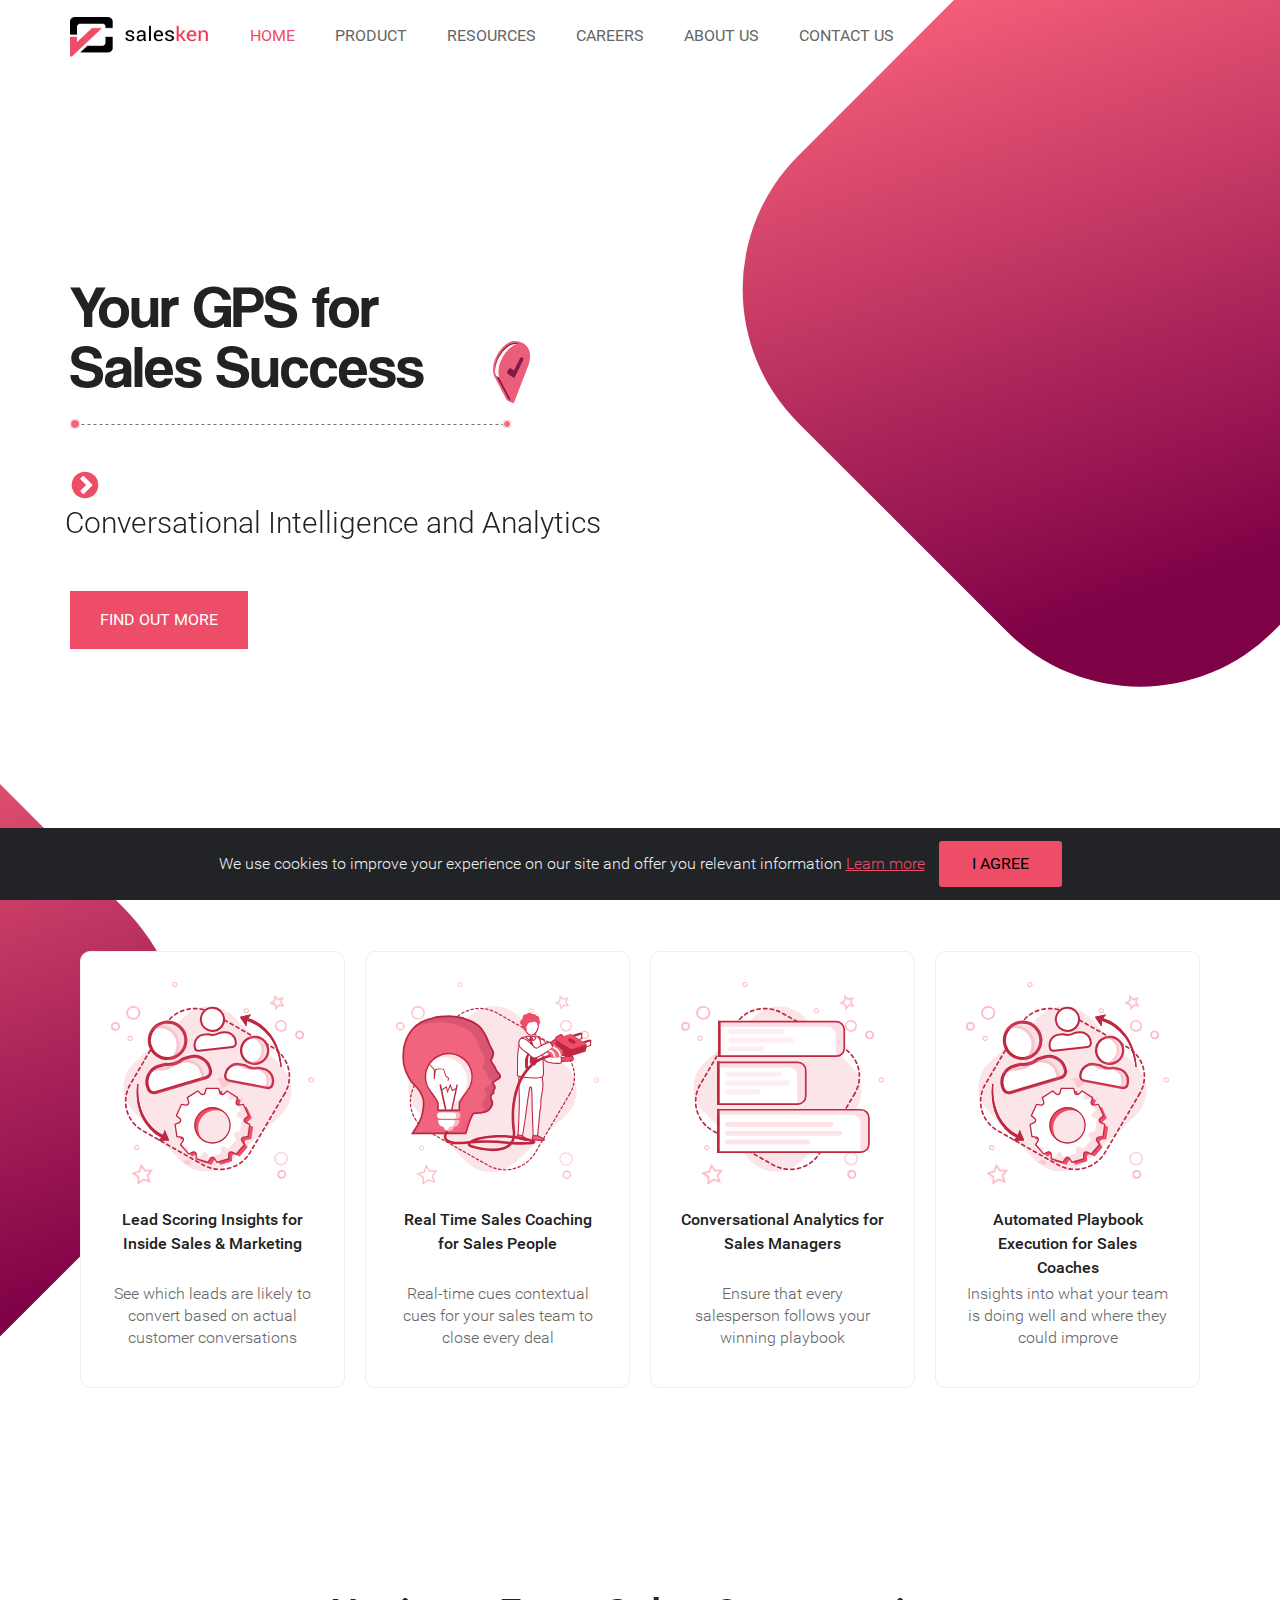
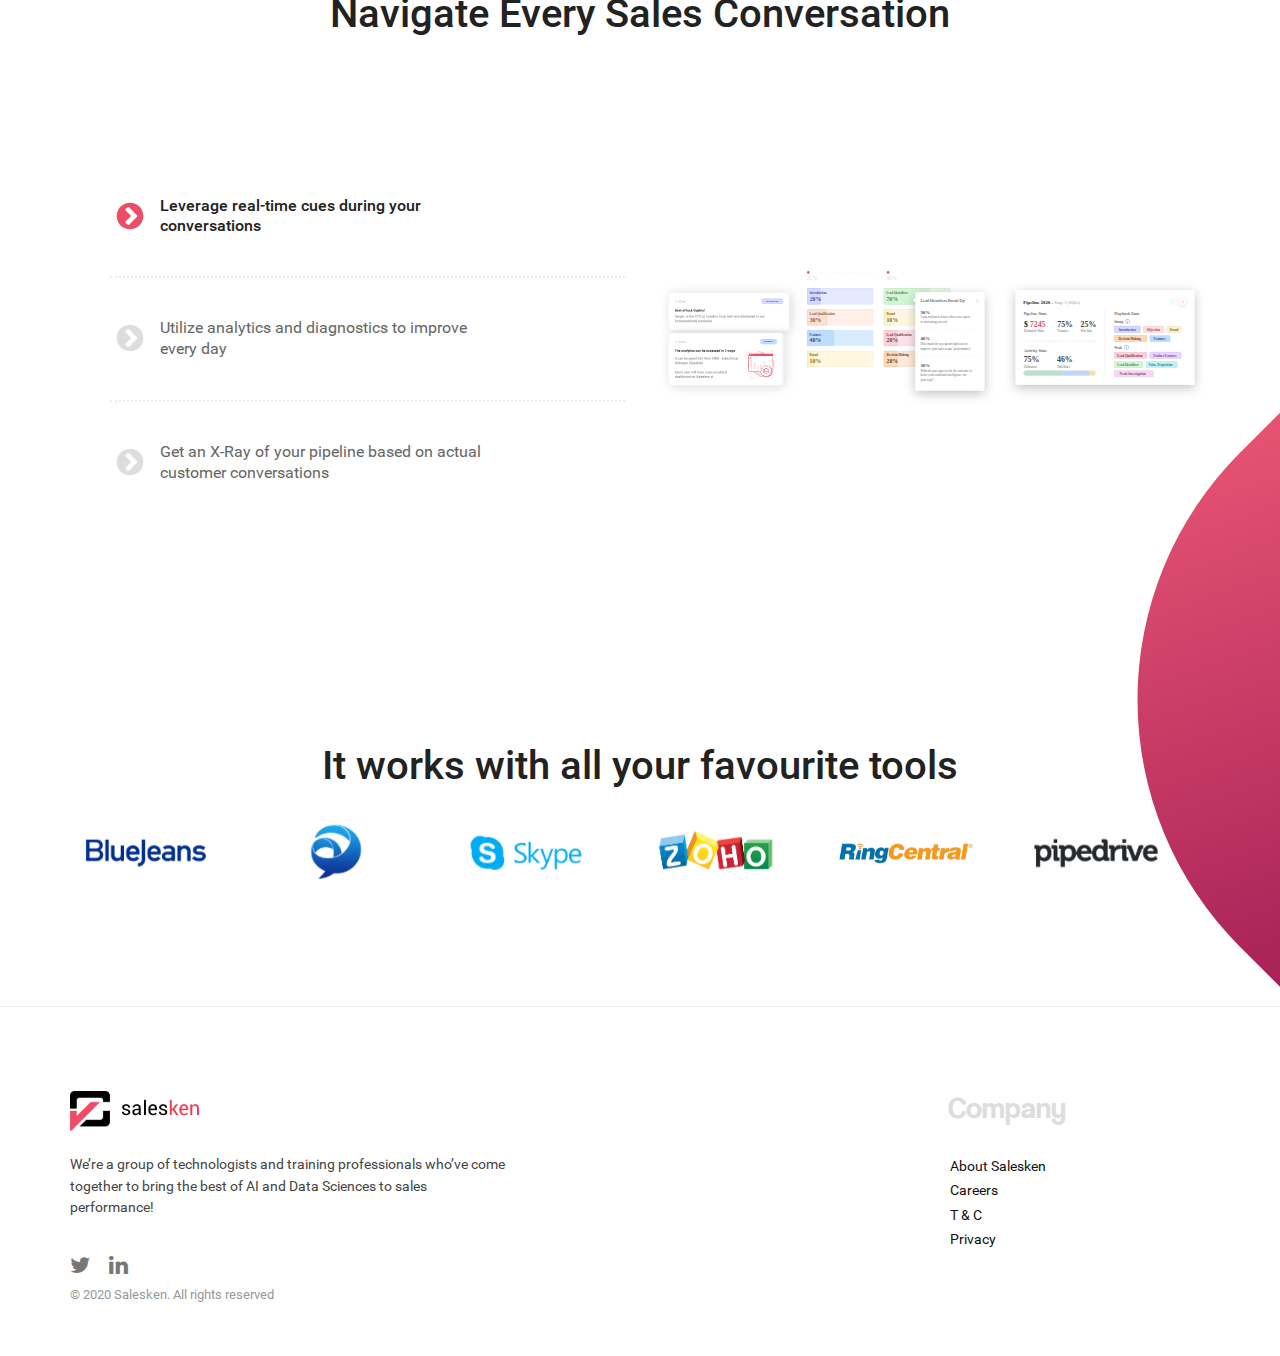
==== index.html @ 31cfc309 "first commit" ====
<!DOCTYPE html>
<html lang="en">

<head>
  <meta charset="utf-8">
  <title>Salesken</title>
  <meta content="width=device-width, maximun-scale=1.0, initial-scale=1.0" name="viewport">
  <meta name="description"
    content="SalesKen helps you get play-by-play visibility to your sales reps performance on calls, webinars and presentations so you can improve their customer engagement and close more deals.">

  <link href="https://fonts.googleapis.com/css2?family=Roboto:wght@100&display=swap" rel="stylesheet">

  <meta name="keywords"
    content="CRM, LMS,Customer Service, Sales Automation, Sales enablement, SaaS, Saas Sales, Inside Sales, Training, Learning, Coaching, Sales Reps, Performance, Salesforce, Zoho,Microsoft Dynamics, HubSpot, PipeDrive,Oracle, PeopleSoft, OrangeHR,KISSFLOW, Zapier" />
  <!-- Favicons -->
  <link href="assets/images/logo-fevicon.png" rel="icon">
  <link href="img/apple-touch-icon.png" rel="apple-touch-icon">

  <!-- Google Fonts -->
  <link
    href="//fonts.googleapis.com/css?family=Open+Sans:300,300i,400,400i,500,600,700,700i|Montserrat:300,400,500,600,700"
    rel="stylesheet">

  <!-- Bootstrap CSS File -->
  <link href="lib/bootstrap/css/bootstrap.min.css" rel="stylesheet">

  <!-- Libraries CSS Files -->
  <link href="lib/font-awesome/css/font-awesome.min.css" rel="stylesheet">
  <link href="lib/animate/animate.min.css" rel="stylesheet">
  <link href="lib/ionicons/css/ionicons.min.css" rel="stylesheet">
  <link href="lib/owlcarousel/assets/owl.carousel.min.css" rel="stylesheet">
  <link href="lib/lightbox/css/lightbox.min.css" rel="stylesheet">

  <!-- Main Stylesheet File -->
  <link href="css/style.css" rel="stylesheet">
  <!-- Google Tag Manager -->
  <script>(function (w, d, s, l, i) {
      w[l] = w[l] || []; w[l].push({
        'gtm.start':
          new Date().getTime(), event: 'gtm.js'
      }); var f = d.getElementsByTagName(s)[0],
        j = d.createElement(s), dl = l != 'dataLayer' ? '&l=' + l : ''; j.async = true; j.src =
          'https://www.googletagmanager.com/gtm.js?id=' + i + dl; f.parentNode.insertBefore(j, f);
    })(window, document, 'script', 'dataLayer', 'GTM-W54DJQ2');</script>
  <!-- End Google Tag Manager -->


</head>

<body>
  <div id="indexbg1" class="indexbg1"></div>
  <div id="indexbg2" class="indexbg2"></div>
  <div id="indexbg3" class="indexbg3"></div>

  <!-- Google Tag Manager (noscript) -->
  <noscript><iframe src="//www.googletagmanager.com/ns.html?id=GTM-W54DJQ2" height="0" width="0"
      style="display:none;visibility:hidden"></iframe></noscript>
  <!-- End Google Tag Manager (noscript) -->


  <nav class=" navbar navbar-expand-lg navbar-dark ftco_navbar ftco-navbar-light" id="header">
    <div class="d-flex align-items-center nav-container">
      <div class="logo float-left">
        <a href="index.html"><img src="assets/images/logo.png" width="140" height="40"></a>
        <!-- Uncomment below if you prefer to use an image logo -->

        <!-- <a href="#header" class="scrollto"><img src="img/logo.png" alt="" class="img-fluid"></a> -->
      </div>

      <div class="collapse navbar-collapse main-nav" id="ftco-nav">
        <ul class="navbar-nav w-100">
          <li class="nav-item active"><a href="index.html" class="nav-link">HOME</a></li>
          <li class="nav-item"><a href="product.html" class="nav-link">PRODUCT</a></li>
          <li class="nav-item"><a href="https://blogs.salesken.ai" class="nav-link">RESOURCES</a></li>
          <li class="nav-item"><a href="careers.html" class="nav-link">CAREERS</a></li>
          <li class="nav-item"><a href="aboutus.html" class="nav-link">ABOUT US</a></li>
          <li class="nav-item"><a href="https://share.hsforms.com/13W9yOMgeT6euOL_fZ1hq0Q48oic" class="nav-link">CONTACT
              US</a></li>


          <!-- <button id="contactus" onclick=" location.href='https://share.hsforms.com/13W9yOMgeT6euOL_fZ1hq0Q48oic'"
            class="type">Contact Us</button> -->
        </ul>
      </div>
    </div>
  </nav>


  <!-- END nav -->
  <!-- The Modal -->
  <div class="modal" id="myModal">
    <div class="modal-dialog modal-dialog-centered">
      <div class="modal-content">


        <!-- Modal body -->
        <div style="margin:20px; " class="modal-body">
          <div class="row">



            <div class="col-md-8 col-lg-8" style="padding-top: 35px; padding-bottom: 35px">


              <div class="form">

                <h5>Get in touch with us</h5>

                <form method="post" role="form" class="userForm">
                  <div class="form-group">
                    <input type="text" name="name" class="form-control" id="companyid" placeholder="Company ID"
                      data-rule="minlen:4" data-msg="Please enter company id" />
                    <div class="validation"></div>
                  </div>
                  <div class="form-group">
                    <input type="phoneno" class="form-control" name="email" id="companynumber"
                      placeholder="Contact Number" data-rule="email" data-msg="Please enter a company number" />
                    <div class="validation"></div>
                  </div>


                  <!--   <div id="sendmessage">Your message has been sent. Thank you!</div>
                <div id="errormessage"></div> -->
                  <br>
                  <div><button id="contactusbutton" type="submit" title="Send Message">Submit</button></div>
                </form>

              </div>
            </div>
            <div class="col-md-4 col-lg-4">
              <img src="assets/images/contactus.svg" style="width:100%">
            </div>
          </div>


        </div>
      </div>



    </div>
  </div>
  </div>
  <!--==========================
    Intro Section
  ============================-->
  <section id="intro-actual" class="image-wrap">
    <div class="container ">
      <div class="row ">
        <div class="col-lg-6 col-md-6  intro-info ">
          <h1 class="page-heading">Your GPS for
            <br> Sales Success <img style="margin-left:55px;" src="assets/images/icon1.svg"></h1>
          <img src="assets/images/icon2.svg">
          <div id="carosuelrow" class="row">
            <img id="arrow" style="height: 40px;padding-right:10px" src="assets/images/arrow-right.svg">


            <div id="carouselExampleSlidesOnly" class="carousel slide" data-ride="carousel" data-interval="4000">
              <div class="carousel-inner">
                <div class="carousel-item active">
                  <div class="body8"> Conversational Intelligence and Analytics</div>
                </div>
                <div class="carousel-item">
                  <div class="body8"> Enhanced Pipeline Visibility</div>
                </div>
                <div class="carousel-item">
                  <div class="body8"> Sales Improvement in Real Time</div>
                </div>
              </div>
            </div>
          </div>


          <div>
            <button id="contactbutton2"
              onclick=" location.href='https://share.hsforms.com/13W9yOMgeT6euOL_fZ1hq0Q48oic'">Find Out More</button>
          </div>
        </div>
        <div class="col-lg-6 col-md-6 intro-img align-self-end">
          <video playsinline loop autoplay muted="true" width=100% height=auto>
            <source src="assets/images/cueT-ai.mp4" type="video/mp4">
          </video>
        </div>
      </div>

    </div>
  </section><!-- #intro -->
  <!-- #intro -->
  <section id="intro-responsive">
    <div class="container ">
      <div class="row justify-content-center align-self-center">

        <div class="col-lg-6 col-md-6  intro-info">
          <h1 style="text-align: center">Your GPS for
            Sales Success </h1>

          <div id="carouselExampleSlidesOnly" class="carousel slide" data-ride="carousel" data-interval="2000">
            <div class="carousel-inner">
              <div class="carousel-item active">
                <div class="body11" style="text-align:center"> Conversational Intelligence and Analytics</div>
              </div>
              <div class="carousel-item">
                <div class="body11" style=" text-align:center"> Enhanced Pipeline Visibility</div>
              </div>
              <div class="carousel-item">
                <div class="body11" style="text-align:center"> Sales Improvement in Real Time</div>
              </div>
            </div>
          </div>

          <img style="height: 30px;vertical-align:middle; transform: rotate(270deg);"
            src="assets/images/arrow-right.svg">


          <div style="text-align: center;margin-top:30px;margin-bottom: 30px">
            <button class="btn-get-started"
              onclick="location.href='https://share.hsforms.com/13W9yOMgeT6euOL_fZ1hq0Q48oic'">Find Out More</button>
          </div>
        </div>
        <div class="col-lg-6 col-md-6 intro-img">
          <img src="assets/images/intro-responsive.png" style="width:100%">
        </div>


      </div>

    </div>
  </section><!-- #intro -->

  <main id="main">

    <!--==========================
      Services Section
    ============================-->
    <section class="section-bg" style="margin-top: 200px; ">
      <div id="services1" class="container" style="background-position: 0px 15px;">


        <header style="text-align:center;position:relative;">
          <h2 id="index-headings" style="text-align:center;">Your Copilot for Every Sales Journey</h2>

        </header>

        <div class="row no-gutters" style="margin-top:50px; ">

          <div class="col-md-6 col-lg-3">
            <div id="card1" class="box">
              <img id="imgcard1" src="assets/images/section2-icon4.svg">
              <h4 style="text-align:center; height:80px;" class="title body10"><a href="">Lead Scoring Insights for
                  Inside Sales &
                  Marketing</a></h4>
              <h5 id="carddata1">See which leads are likely to convert based on actual customer conversations
              </h5>


            </div>
          </div>
          <div class="col-md-6 col-lg-3 ">
            <div id="card2" class="box">
              <img id="imgcard2" src="assets/images/section2-icon1.svg">
              <h4 style="text-align:center; height:80px;" class="title"><a href="">Real Time Sales Coaching for Sales
                  People</a></h4>
              <h5 id="carddata2">Real-time cues contextual cues
                for your sales team to close every deal
              </h5>

            </div>
          </div>

          <div class="col-md-6 col-lg-3 ">
            <div id="card3" class="box">
              <img id="imgcard3" src="assets/images/section2-icon3.svg">
              <h4 style="text-align:center; height:80px;" class="title"><a href="">Conversational Analytics for
                  Sales Managers</a></h4>
              <h5 id="carddata3">Ensure that every salesperson follows your
                winning playbook
              </h5>

            </div>
          </div>
          <div class="col-md-6 col-lg-3 " ">
            <div id=" card4" class="box">
            <img id="imgcard4" src="assets/images/section2-icon4.svg">
            <h4 style="text-align:center; height:80px;" class="title"><a href="">Automated Playbook Execution for
                Sales
                Coaches</a>
            </h4>
            <h5 id="carddata4">Insights into what your team is doing well and where they could improve
            </h5>

          </div>
        </div>



      </div>











      </div>
    </section><!-- #services -->



    <section class="section-bg-responsive" style="margin-top: 100px; ">
      <div id="services1" class="container" style="background-position: 0px 15px;">


        <header style="text-align:center;position:relative;">
          <h2 id="index-heading" style="text-align:center;">Your Copilot for Every Sales Journey</h2>

        </header>

        <div class="row no-gutters" style="margin-top:50px; ">

          <div class="col-md-6 col-lg-3">
            <div class="box">
              <img src="assets/images/section2-icon4.svg">
              <h4 style="text-align:left" class="title body10"><a href="">Lead Scoring Insights for Inside Sales &
                  Marketing</a></h4>
              <h5 style="text-align:left">See which leads are likely to convert based on actual customer conversations
              </h5>


            </div>
          </div>
          <div class="col-md-6 col-lg-3 ">
            <div id="card2" class="box">
              <img src="assets/images/section2-icon1.svg">
              <h4 style="text-align:left" class="title"><a href="">Real Time Sales Coaching for Sales People</a></h4>
              <h5 style="text-align:left">Real-time cues contextual cues
                for your sales team to close every deal
              </h5>

            </div>
          </div>

          <div class="col-md-6 col-lg-3 ">
            <div class="box">
              <img src="assets/images/section2-icon3.svg">
              <h4 style="text-align:left" class="title"><a href="">Conversational Analytics for
                  Sales Managers</a></h4>
              <h5 style="text-align:left">Ensure that every salesperson follows your
                winning playbook
              </h5>

            </div>
          </div>
          <div class="col-md-6 col-lg-3 " ">
            <div  class=" box">
            <img id="imgcard4" src="assets/images/section2-icon4.svg">
            <h4 style="text-align:left" class="title"><a href="">Automated Playbook Execution for Sales Coaches</a></h4>
            <h5 style="text-align:left">Insights into what your team is doing well and where they could improve
            </h5>

          </div>
        </div>



      </div>











      </div>
    </section><!-- #services -->













    <!--==========================
      About Us Section
    ============================-->

    <!--==========================
      Services Section
    ============================-->
    <section id="about">

      <div class="container" style="text-align:center">

        <header>
          <h2 id="about-heading" style="text-align:center;">Navigate Every Sales Conversation</h2>


        </header>
        <div class="row" style=" display:flex;
  align-items:center; margin-top: 50px;">
          <div id="title-container" class="col-lg-6 col-md-6">


            <ul id="section3-list">
              <li style="float:left; width:100%">

                <a href="#" class="title item active body4" itemID="1">
                  <div id="sectionrow" class="row" style="margin: 40px 0px;">
                    <img class="arrow" style="height: 40px;padding-right:10px" src="assets/images/arrow-right.svg">
                    <img class="arrow1" style="height: 40px;padding-right:10px"
                      src="assets/images/arrow-rightblack.svg">
                    Leverage real-time cues during your <br>conversations</div>
                </a>
                <div style=" width:100%;border-bottom: 2px dotted #ececec;"></div>
              </li>


              <li style="float:left;width:100% ">

                <a href="#" class="title body4" itemID="2">
                  <div id="sectionrow" class="row" style="margin: 40px 0px;">
                    <img class="arrow" style="height: 40px;padding-right:10px" src="assets/images/arrow-right.svg">
                    <img class="arrow1" style="height: 40px;padding-right:10px"
                      src="assets/images/arrow-rightblack.svg">Utilize analytics and diagnostics to improve<br> every
                    day</div>
                </a>
                <div style=" width:100%;border-bottom: 2px dotted #ececec;"></div>
              </li>

              <li style="float:left;width:100% ">

                <a href="#" class="title body4" itemID="3">
                  <div id="sectionrow" class="row" style="margin: 40px 0px;">
                    <img class="arrow" style="height: 40px;padding-right:10px" src="assets/images/arrow-right.svg">
                    <img class="arrow1" style="height: 40px;padding-right:10px"
                      src="assets/images/arrow-rightblack.svg">


                    Get an X-Ray of your pipeline based on actual<br> customer conversations</div>
                </a>


              </li>

            </ul>

          </div>
          <div id="image-container-big" class="col-lg-6 col-md-6" style=" width: 750px; display: flex;">

            <div class="image1 image" itemID="1"><img src="assets/images/cue_card.svg" alt="Tab Image"
                class="img-responsive " style="height:100%; width:100%"></div>
            <div class="image2 image" itemID="2"><img src="assets/images/index2.svg" alt="Tab Image"
                class="img-responsive" style="height:100%; width:100%"></div>
            <div class="image3 image" itemID="3"><img src="assets/images/index3.svg" alt="Tab Image"
                class="img-responsive " style=" width:100%; height:100%"></div>



          </div>


        </div>


      </div>
    </section>


    <section id="about-responsive">

      <div class="container" style="text-align:center">

        <header>
          <h2 id="about-heading" style="text-align:center;">Navigate Every Sales Conversation</span></h2>


        </header>
        <div class="row" style=" display:flex;
  align-items:center;">
          <div id="title-container" class="col-lg-12 col-md-12">


            <ul id="section3-list">
              <li style="float:left; width:100%">

                <a href="#" class="title item active body4" itemID="1">
                  <div id="sectionrow" class="row">
                    <img class="arrow" style="height: 40px;padding-right:10px" src="assets/images/arrow-right.svg">
                    <img class="arrow1" style="height: 40px;padding-right:10px"
                      src="assets/images/arrow-rightblack.svg">
                    Leverage real-time cues during your <br>conversations</div>
                </a>
                <div style=" width:100%;border-bottom: 2px dotted #ececec;"></div>
              </li>


              <div class="image1 image" itemID="1"><img src="assets/images/section3-image1.png" alt="Tab Image"
                  class="img-responsive " style="height:100%; width:100%"></div>







              <li style="float:left;width:100% ">

                <a href="#" class="title body4" itemID="2">
                  <div id="sectionrow" class="row">
                    <img class="arrow" style="height: 40px;padding-right:10px" src="assets/images/arrow-right.svg">
                    <img class="arrow1" style="height: 40px;padding-right:10px"
                      src="assets/images/arrow-rightblack.svg">Utilize analytics and diagnostics to improve<br> every
                    day</div>
                </a>
                <div style=" width:100%;border-bottom: 2px dotted #ececec;"></div>
              </li>

              <li style="float:left;width:100% ">

                <a href="#" class="title body4" itemID="3">
                  <div id="sectionrow" class="row">
                    <img class="arrow" style="height: 40px;padding-right:10px" src="assets/images/arrow-right.svg">
                    <img class="arrow1" style="height: 40px;padding-right:10px"
                      src="assets/images/arrow-rightblack.svg">


                    Get an X-Ray of your pipeline based on actual<br> customer conversations</div>
                </a>


              </li>

            </ul>

          </div>
          <div id="image-container-big" class="col-lg-6 col-md-6">

            <div class="image1 image" itemID="1"><img src="assets/images/section3-image1.png" alt="Tab Image"
                class="img-responsive " style="height:100%; width:100%"></div>
            <div class="image2 image" itemID="2"><img src="assets/images/section3-image2.png" alt="Tab Image"
                class="img-responsive" style="height:100%; width:100%"></div>
            <div class="image3 image" itemID="3"><img src="assets/images/section3-image3.png" alt="Tab Image"
                class="img-responsive " style=" width:100%; height:100%"></div>



          </div>


        </div>


      </div>
    </section>







    <section id="clients">
      <div class="container">

        <header>
          <h2 id="clients-heading" style="text-align: center">It works with all your favourite tools </h2>
        </header>

        <div class="owl-carousel clients-carousel owl-theme">

          <img src="assets/images/tools/tool1.png" alt="Client">
          <img src="assets/images/tools/tool2.png" alt="Client">
          <img src="assets/images/tools/tool3.png" alt="Client">
          <img src="assets/images/tools/tool11.png" alt="Client">
          <img src="assets/images/tools/tool5.png" alt="Client">
          <img src="assets/images/tools/tool6.png" alt="Client">

        </div>

      </div>
    </section><!-- #clients -->



  </main>

  <!-- ========== Footer Widgets ========== -->

  <footer class="footer-widgets">
    <div class="container">
      <div class="row section">

        <!-- About Us -->
        <div class="col-md-9 col-sm-6 mb-sm-100">
          <div class="widget about-widget">
            <h5 class="header-widget"><img src="assets/images/logo.png" alt="salesken - Logo"
                style="height:40px !important;width:131px !important"></h5>
            <p>We’re a group of technologists and training professionals who’ve come <br>together to bring the best of
              AI and Data Sciences to sales<br> performance! </p>

            <ul class="social-links">

              <li><a href="https://twitter.com/SaleskenAi"><i class="fa fa-twitter"></i></a></li>

              <li><a href="https://www.linkedin.com/company/salesken/"><i class="fa fa-linkedin"></i></a></li>

            </ul>

          </div><!-- / .widget -->
        </div><!-- / .col-md-3 -->

        <div class="col-md-3 col-sm-6 mb-sm-100">
          <div class="widget twitter-widget">
            <h5 class="header-widget">Company</h5>
            <ul>

              <li>
                <p><a href="index.html">About Salesken</a> </p>
              </li>

              <li>
                <p><a href="careers.html">Careers</a></p>
              </li>
              <li>
                <p><a href="terms.html">T & C</a>
              </li>
              </p>
              </li>
              <li>
                <p><a href="privacy.html">Privacy</a></p>
              </li>

            </ul>
          </div>
        </div><!-- / .widget -->




      </div><!-- / .row -->
      <small style="color:#999999">&copy; 2020 Salesken. All rights reserved</a></small>
    </div><!-- / .container -->




  </footer><!-- / .footer-widgets -->

  <!-- START Bootstrap-Cookie-Alert -->
  <div class="alert text-center cookiealert body15" role="alert">
    <b> We use cookies to improve your experience on our site and offer you relevant information <a href="privacy.html"
        target="_blank">Learn more</a>

      <button id="contactusbutton" type="button" class="btn  btn-sm acceptcookies" aria-label="Close">
        I agree
      </button>
  </div>


  <!-- <a href="#" class="back-to-top"><i class="fa fa-chevron-up"></i></a> -->
  <!-- Uncomment below i you want to use a preloader -->
  <!-- <div id="preloader"></div> -->

  <!-- JavaScript Libraries -->
  <script src="lib/jquery/jquery.min.js"></script>
  <link href="//fonts.googleapis.com/css?family=Roboto&display=swap" rel="stylesheet">
  <script src="lib/jquery/jquery-migrate.min.js"></script>
  <script src="lib/bootstrap/js/bootstrap.bundle.min.js"></script>
  <script src="lib/easing/easing.min.js"></script>
  <script src="lib/mobile-nav/mobile-nav.js"></script>
  <script src="lib/wow/wow.min.js"></script>
  <script src="lib/waypoints/waypoints.min.js"></script>
  <script src="lib/counterup/counterup.min.js"></script>
  <script src="lib/owlcarousel/owl.carousel.min.js"></script>
  <script src="lib/isotope/isotope.pkgd.min.js"></script>
  <script src="lib/lightbox/js/lightbox.min.js"></script>


  <!-- Contact Form JavaScript File -->
  <script src="contactform/contactform.js"></script>
  <script src="lib/slick.min.js"></script>
  <!-- Template Main Javascript File -->
  <script src="js/main.js"></script>
  <!--[if lte IE 8]>
<script charset="utf-8" type="text/javascript" src="//js.hsforms.net/forms/v2-legacy.js"></script>
<![endif]-->



</body>

</html>
---- css/style.css ----
/*
  Theme Name: Rapid
  Theme URL: https://bootstrapmade.com/rapid-multipurpose-bootstrap-business-template/
  Author: BootstrapMade.com
  License: https://bootstrapmade.com/license/
*/

/*--------------------------------------------------------------
# General
--------------------------------------------------------------*/

body {
  background: #fff;
  color: #444;
  font-family: Roboto-Regular;
  max-width: 1440px;
  margin-right: auto ;
  margin-left: auto ;
}

button{
  font-size: 16px !important;
  font-family: Roboto-Regular ;
}

a {
  color: #ed4d67;
  transition: 0.5s;
}

a:hover,
a:active,
a:focus {
  color: #222222;
  outline: none;
  text-decoration: none;
}

.owl-animated-out{
  z-index:-200;
}

.owl-animated-in{
  z-index:100;
}


p {
  padding: 0;
  margin: 0 0 30px 0;
}

.feature-item{
  border-radius: 20px;
  
  border: solid 1px #eeeeee;
  background-color: #ffffff;
 
  margin-top: 50px;
  margin-left:10px;
  margin-right: 20px;
  padding:30px 30px;
}

.image-wrap{
  width: 100%;
  position: inherit;
  background-size: cover;
  background-repeat: no-repeat;
  background-position: top center;
  position: relative;
  z-index: 0;
}

#contactusbutton {
    text-transform: uppercase;
    letter-spacing: 1px;
    display: inline-block;
    padding: 10px 32px;
    transition: 0.5s;
    color: #000000;
    background: #ed4d67;
    font-family: Roboto-Regular;
    font-size: 16px;
    font-weight: 400;
    letter-spacing: normal;
}

#contactus{
  width: 150px;
  height: 40px;
  margin-left: auto;
  border: solid 1px #000000;
  color: #000000;;
  background-color:transparent;
  float: right;
  text-transform: uppercase;
  align-self: center;
}

#contactus1{
  width: 150px;
  height: 40px;
  border: solid 1px #111;
  color:#111;
  background-color:#ffffff;
  float: right;
  text-transform: uppercase;
  
}

#contactus1:hover{
  color:#ffffff !important;
  outline:none !important;
 border:none !important;
  background-color: #111;
}

#contactus:hover{
  color:#ffffff;
  outline:none !important;
  border:none !important;
  background-color: #000000;
}

#contactus:active{
  color:#111;
  outline:none !important;
  border:none !important;
  background-color: #eeeeee;
}

#contactus:focus{
  
  outline:none !important;
  border:none !important;
  
}


h1{
  font-family: CoolveticaRg;
  font-size: 60px;
  font-weight: normal;
  font-stretch: normal;
  font-style: normal;
  line-height: 1;
  letter-spacing: normal;
  text-align: left;
  color: #222222;
}

h2{
  font-family: Roboto-Medium;
  font-size: 40px;
  font-weight: 300;
  font-stretch: normal;
  font-style: normal;
  line-height: 1.3;
  letter-spacing: normal;
  text-align: left;
  color: #222222;
}

h3{
  font-family: CoolveticaRg;
  font-size: 40px;
  font-weight: normal;
  font-stretch: normal;
  font-style: normal;
  line-height: 1.1;
  letter-spacing: normal;
  text-align: left;
  color: #222222;
}
.body7{
  font-family: CoolveticaRg;
  font-size: 40px;
  font-weight: normal;
  font-stretch: normal;
  font-style: normal;
  line-height: 1.3;
  letter-spacing: normal;
  text-align: left;
  color: #222222;
}
.body10{
  font-family: Roboto-Medium;
  font-size: 24px;
  font-weight: 500;
  font-stretch: normal;
  font-style: normal;
  line-height: 1.25;
  letter-spacing: normal;
  text-align: left;
  color: #222222;
}




.h4 {
  font-family: Roboto-Light;
  font-size: 30px;
  font-weight: 300;
  font-stretch: normal;
  font-style: normal;
  line-height: 2;
  letter-spacing: normal;
  text-align: left;
  color: #222222;
}
.body8{

  font-family: Roboto-Light;
  font-size: 30px;
  font-weight: 300;
  font-stretch: normal;
  font-style: normal;
  line-height: 1.2;
  letter-spacing: normal;
  text-align: left;
  color: #222222;

}
.body9{

  font-family: Roboto-Light;
  font-size: 24px;
  font-weight: 300;
  font-stretch: normal;
  font-style: normal;
  line-height: 1.46;
  letter-spacing: normal;
  text-align: left;
  color: #222222;
}

#image-container-big{
  min-height: 500px;
  position:relative;
}
.container {
    max-width: 100% !important;
}
.container {
  width: 100%;
  padding-right: 70px;
  padding-left: 70px;
  margin-right: auto;
  margin-left: auto; }
  @media (min-width: 576px) {
    .container {
      max-width: 540px; } }
  @media (min-width: 768px) {
    .container {
      max-width: 720px; } }
  @media (min-width: 992px) {
    .container {
      max-width: 960px; } }
  @media (min-width: 1200px) {
    .container {
      max-width: 1140px; } }

.nav-container {
    max-width: 100%;
}

.nav-container {
  width: 100% !important;
  padding-right: 70px;
  padding-left: 70px;
  margin-right: auto;
  margin-left: auto; }
  @media (min-width: 576px) {
    .header-scrolled .nav-container {
      max-width: 540px;} }
  @media (min-width: 768px) {
    .header-scrolled .nav-container {
      max-width: 720px; } }
  @media (min-width: 992px) {
    .header-scrolled .nav-container {
      max-width: 960px;} }
  @media (min-width: 1200px) {
    .header-scrolled .nav-container {
      max-width: 1419px ; } }


h5{
  font-family: Roboto-Medium;
  font-size: 24px;
  font-weight: 500;
  font-stretch: normal;
  font-style: normal;
  line-height: 1.5;
  letter-spacing: normal;
  text-align: left;
  color: #222222;
}

.container {
    max-width: 100% !important;
    

}

.body1 {
  font-family: Roboto-Medium;
  font-size: 20px;
  font-weight: 500;
  font-stretch: normal;
  font-style: normal;
  line-height: 3;
  letter-spacing: normal;
  text-align: left;
  color: #222222;
}
.body2 {
  font-family: Roboto-Black;
  font-size: 20px;
  font-weight: 500;
  font-stretch: normal;
  font-style: normal;
  line-height: 3;
  letter-spacing: normal;
  text-align: left;
  color: #222222;
}
.title.active{
  font-family: Roboto-Medium;
  font-size: 16px;
  font-weight: 500;
  font-stretch: normal;
  font-style: normal;
  line-height: 1.2;
  letter-spacing: normal;
  text-align: left;
  color: #222222;





}
#about-responsive{
  display:none;
}
.title .a{
 color: #222222;
  }
.title.active #sectionrow .arrow1{
  display:none;
}
.title.active #sectionrow .arrow{
  display:inline-block;
}
.arrow{
  display:none;
}

#title-container {
 
  min-height:100%;

  float:left;
  
}
#right-container {
 min-height:100%;
  
  background-color:#c2c2c2;
  float:left;
}
#image-container {
  
  min-height:440px;;
  
  
  position:relative;
}
#image-container .image {
  padding:5px;
  width:100%;
  display:none;
}



.body3 {
  font-family: Roboto-Black;
  font-size: 20px;
  font-weight: 500;
  font-stretch: normal;
  font-style: normal;
  line-height: 3;
  letter-spacing: normal;
  text-align: left;
  color: #222222;
}
.body4 {
  font-family: Roboto-Regular;
  font-size: 16px;
  font-weight: normal;
  font-stretch: normal;
  font-style: normal;
  line-height: 1.3;
  letter-spacing: normal;
  text-align: left;
  color: #666666;
}
.body11{
  font-family: Roboto-Light;
  font-size: 16px;
  font-weight: 300;
  font-stretch: normal;
  font-style: normal;
  line-height: 3.75;
  letter-spacing: normal;
  text-align: left;
  color: #222222;

}
.body15{
  font-family: Roboto-Light;
  font-size: 16px;
  font-weight: 300;
  font-stretch: normal;
  font-style: normal;
  line-height: 1.75;
  letter-spacing: normal;
  
  color: #222222;

}
.body14{
  font-family: Roboto-Light;
  font-size: 16px;
  font-weight: 300;
  font-stretch: normal;
  font-style: normal;
  line-height: 1.25;
  letter-spacing: normal;
  text-align: left;
  color: #222222;
}
/* --------------------------------------------------
  7.0 Footers
-------------------------------------------------- */
.copyright {
  
  padding-top: 10px;
  padding-bottom: 20px;
  margin-top:20px;
  color:#eeeeee;
}

.copyright small {
  font-family:"Roboto";
  font-size: .8em;
  text-transform: uppercase;
  letter-spacing: 1.3px;
}

.copyright small a:hover {
  color: #ececec;
}

.copyright small a:focus {
  text-decoration: none;
}

.copyright .to-the-top {
  color: #777;
}

.copyright .to-the-top i {
  padding-left: 7px;
  font-size: 21px;
  vertical-align: top;
}

.footer-social-links {
  text-align: center;
}

.footer-social-links ul {
  list-style: none;
  margin: 0;
  padding: 65px 0;
}

.footer-social-links ul li {
  display: inline-block;
  padding-right: 35px;
  margin-right: 35px;
  border-right: 1px solid #777;
}

.footer-social-links ul li:last-child {
  border: none;
  padding-right: 0;
  margin-right: 0;
}

.footer-social-links ul li a {
  display: block;
  color: #ececec;
}

.footer-social-links ul li a:hover {
  color: #999;
}

.footer-social-links ul li a:focus {
  text-decoration: none;
}

.social-light-bg ul li a {
  color: #111;
}

/* ---- 7.1 Footer Widgets ---- */
.footer-widgets {
  background: #fff;
  padding-top:50px;
  bottom-top:20px;
   border-top: 1px solid #eeeeee;
   margin-bottom:50px;
}

.footer-widgets .widget .header-widget {
  padding-bottom: 17px;
  margin-bottom: 0px;
  margin-top:20px;
font-family: CoolveticaRg;
  font-size: 30px;
  font-weight: normal;
  font-stretch: normal;
  font-style: normal;
  line-height: 2;
  letter-spacing: normal;
  text-align: left;
  color: #dddddd;
  
  
}

.footer-widgets .widget p {
  margin: 0;
  font-size: .9em;
}

.footer-widgets .about-widget .social-links {
  list-style: none;
  padding: 0;
  margin: 0;
  margin-top: 30px;

}

.footer-widgets .about-widget .social-links li {
  display: inline-block;
  padding-right: 15px;
  font-size: 22px;
}

.footer-widgets .about-widget .social-links li a {
  color: #777;
}

.footer-widgets .about-widget .social-links li a:hover {
  color: #ececec;
}

.footer-widgets .gallery-widget ul {
  list-style: none;
  padding: 0;
  margin: 0;
}

.footer-widgets .gallery-widget ul li {
  display: inline-block;
  margin-right: 1px;
  margin-bottom: 1px;
  width: 86px;
  height: 86px;
  float: left;
  background: #ccc;
  overflow: hidden;
}

.footer-widgets .gallery-widget ul li a {
  display: block;
  position: relative;
}

.footer-widgets .gallery-widget ul li a img {
  -webkit-transition: -webkit-transform 0.3s;
          transition: transform 0.3s;
}

.footer-widgets .gallery-widget ul li a .hover-link {
  position: absolute;
  top: 0;
  left: 0;
  width: 100%;
  height: 100%;
  background: rgba(17, 17, 17, 0);
  text-align: center;
  -webkit-transition: background 0.4s;
          transition: background 0.4s;
}

.footer-widgets .gallery-widget ul li a .hover-link span {
  display: block;
  padding-top: 20px;
  color: #ececec;
  font-size: 50px;
  opacity: 0;
  -webkit-transition: opacity 0.4s;
          transition: opacity 0.4s;
}

.footer-widgets .gallery-widget ul li a:hover img {
  -webkit-transform: scale(1.1);
      -ms-transform: scale(1.1);
          transform: scale(1.1);
}

.footer-widgets .gallery-widget ul li a:hover .hover-link {
  background: rgba(17, 17, 17, 0.55);
}

.footer-widgets .gallery-widget ul li a:hover .hover-link span {
  opacity: 1;
}

.footer-widgets .gallery-widget ul li a:focus {
  outline: none;
}

.footer-widgets .twitter-widget ul {
  list-style: none;
  margin: 0;
  padding: 0;
}

.footer-widgets .twitter-widget ul li {
  display: block;
  margin-bottom: 0px;
  padding: 2px;
  
  -webkit-transition: all 0.4s;
          transition: all 0.4s;
}

.footer-widgets .twitter-widget ul li:hover {
 color:#ed4d67;
  
}

.footer-widgets .twitter-widget ul li i {
  display: inline-block;
  margin-right: 5px;
  padding-top: 3px;
  margin-bottom: 30px;
  float: left;
  font-size: 24px;
  color: rgba(255, 255, 255, 0.3);
}

.footer-widgets .twitter-widget ul li p {
  font-size: .85em;
}

.footer-widgets .twitter-widget ul li p a {
  color: #111 !important;
}

.footer-widgets .twitter-widget ul li p a:hover {
  color:#ed4d67 !important;
}

.footer-widgets .twitter-widget ul li p .tw-widget-date {
  display: inline-block;
  margin-right: 5px;
}

.footer-widgets .newsletter-widget form .form-group {
  display: block;
  position: relative;
}

.footer-widgets .newsletter-widget form .form-group input[type="email"] {
  display: block;
  width: 100%;
  height: 42px;
  padding-left: 20px;
  padding-right: 70px;
  border: none;
  background: rgba(204, 204, 204, 0.1);
  -webkit-transition: background 0.3s;
          transition: background 0.3s;
}

.footer-widgets .newsletter-widget form .form-group input[type="email"]:focus {
  outline: none;
  background: rgba(204, 204, 204, 0.15);
}

.footer-widgets .newsletter-widget form .form-group button {
  position: absolute;
  display: block;
  top: 0;
  right: 0;
  width: 50px;
  height: 42px;
  border: none;
  color: rgba(244, 244, 244, 0.5);
  background: rgba(204, 204, 204, 0.1);
  -webkit-transition: all 0.4s;
          transition: all 0.4s;
}

.footer-widgets .newsletter-widget form .form-group button i {
  padding-top: 5px;
  font-size: 20px;
}

.footer-widgets .newsletter-widget form .form-group button:focus {
  outline: none;
}

.footer-widgets .newsletter-widget form .form-group button:hover {
  background: #ececec;
  color: #111;
}

/* ---- 7.2 Footer Contact ---- */
.footer-contact .contact-info {
  position: relative;
}

.footer-contact .contact-info .footer-map {
  height: 790px;
  background: #ccc;
}

.footer-contact .contact-info .show-info-link {
  display: inline-block;
  position: absolute;
  top: -50px;
  left: 0;
  right: 0;
  margin: 0 auto;
  padding-left: 25px;
  padding-right: 25px;
  width: 200px;
  height: 50px;
  text-align: center;
  color: #111;
  background: #fff;
  opacity: 0;
  visibility: hidden;
  -webkit-transition: opacity 0.5s, visibility 0.6s, top 0.5s;
          transition: opacity 0.5s, visibility 0.6s, top 0.5s;
  z-index: 999;
}

.footer-contact .contact-info .show-info-link:hover {
  background: #ececec;
}

.footer-contact .contact-info .show-info-link:focus {
  text-decoration: none !important;
  border-bottom: none;
}

.footer-contact .contact-info .show-info-link i {
  display: inline-block;
  padding-top: 18px;
  padding-right: 15px;
}

.footer-contact .contact-info .info-open {
  top: 0;
  opacity: 1;
  visibility: visible;
}

.footer-contact .contact-info address {
  position: absolute;
  margin-bottom: 0;
  padding: 280px 100px 0 130px;
  top: 0;
  left: 0;
  width: 100%;
  height: 100%;
  background: rgba(17, 17, 17, 0.93);
  -webkit-transition: opacity 0.5s, visibility 0.6s;
          transition: opacity 0.5s, visibility 0.6s;
}

.footer-contact .contact-info address ul {
  list-style: none;
  padding: 0;
  margin: 0;
  width: 50%;
  float: left;
}

.footer-contact .contact-info address ul li {
  display: block;
  margin-bottom: 30px;
  padding: 7px 0 7px 20px;
  border-left: 1px solid #777;
}

.footer-contact .contact-info address ul li .adr-heading {
  display: block;
  color: #ececec;
}

.footer-contact .contact-info address ul li .adr-info {
  font-size: .9em;
  letter-spacing: 1.7px;
  text-transform: uppercase;
  color: #999;
}

.footer-contact .contact-info address .show-map {
  display: block;
  position: absolute;
  bottom: 100px;
  color: #ececec;
}

.footer-contact .contact-info address .show-map span {
  padding-right: 20px;
  font-size: 35px;
  vertical-align: middle;
}

.footer-contact .contact-info address .show-map:hover {
  color: #999;
}

.footer-contact .contact-info address .show-map:focus {
  text-decoration: none;
}

.footer-contact .map-open {
  opacity: 0;
  visibility: hidden;
}

.footer-contact .contact-form {
  padding-left: 100px;
  padding-right: 12%;
}

.footer-contact .contact-form header {
  text-align: left;
  margin-bottom: 50px;
}

.footer-contact .contact-form form .alert {
  position: absolute;
  left: 0;
  right: 0;
  top: 15px;
}



#careers-left{
  padding-left: 0px;
}

/* ---- 7.3 Footer Litle ---- */
.footer-litle address {
  margin-bottom: 0;
  padding-top: 85px;
  padding-bottom: 85px;
}

.footer-litle address ul {
  list-style: none;
  padding: 0;
  margin: 0;
  text-align: center;
}

.footer-litle address ul li {
  display: inline-block;
  margin-right: 160px;
}

.footer-litle address ul li:last-child {
  margin-right: 0;
}

.footer-litle address ul li .adr-icon {
  padding-right: 20px;
  float: left;
  font-size: 36px;
  color: #111;
}

.footer-litle address ul li .adr-group {
  text-align: left;
  float: right;
}

.footer-litle address ul li .adr-group .adr-heading {
  display: block;
  color: #111;
}

.footer-litle address ul li .adr-group .adr-info {
  font-size: .9em;
  letter-spacing: 1.7px;
  text-transform: uppercase;
  color: #999;
}
.section-bg-responsive{
  display:none;
}

.body5 {
  font-family: Roboto-Regular;
  font-size: 20px;
  font-weight: 500;
  font-stretch: normal;
  font-style: normal;
  line-height: 1.5;
  letter-spacing: normal;
  text-align: left;
  color: #222222;
}


.body6 {
  font-family: Roboto-Light;
  font-size: 24px;
  font-weight: 300;
  font-stretch: normal;
  font-style: normal;
  line-height: 1.46;
  letter-spacing: normal;
  text-align: left;
  color: #222222;

}

.cookiealert {
    position: fixed;
    bottom: 0;
    left: 0;
    width: 100%;
    margin: 0 !important;
    z-index: 999;
    opacity: 0;
    border-radius: 0;
    transform: translateY(100%);
    transition: all 500ms ease-out;
    color: #ecf0f1;
    background: #212327 
  }

  .cookiealert.show {
    opacity: 1;
    transform: translateY(0%);
    transition-delay: 1000ms;
}

.cookiealert a {
    text-decoration: underline
}

.cookiealert .acceptcookies {
    margin-left: 10px;
    vertical-align: baseline;
}





/* Back to top button */

.back-to-top {
  position: fixed;
  display: none;
  background: #ed4d67;
  color: #fff;
  width: 44px;
  height: 44px;
  text-align: center;
  line-height: 1;
  font-size: 16px;
  border-radius: 50%;
  right: 15px;
  bottom: 15px;
  transition: background 0.5s;
  z-index: 11;
}

.back-to-top i {
  padding-top: 12px;
  color: #fff;
}

/* Prelaoder */

#preloader {
  position: fixed;
  top: 0;
  left: 0;
  right: 0;
  bottom: 0;
  z-index: 9999;
  overflow: hidden;
  background: #fff;
}

#preloader:before {
  content: "";
  position: fixed;
  top: calc(50% - 30px);
  left: calc(50% - 30px);
  border: 6px solid #f2f2f2;
  border-top: 6px solid #ed4d67;
  border-radius: 50%;
  width: 60px;
  height: 60px;
  -webkit-animation: animate-preloader 1s linear infinite;
  animation: animate-preloader 1s linear infinite;
}

@-webkit-keyframes animate-preloader {
  0% {
    -webkit-transform: rotate(0deg);
    transform: rotate(0deg);
  }

  100% {
    -webkit-transform: rotate(360deg);
    transform: rotate(360deg);
  }
}

@keyframes animate-preloader {
  0% {
    -webkit-transform: rotate(0deg);
    transform: rotate(0deg);
  }

  100% {
    -webkit-transform: rotate(360deg);
    transform: rotate(360deg);
  }
}

/*--------------------------------------------------------------
# Top Bar
--------------------------------------------------------------*/

#topbar {
  padding: 0 0 10px 0;
  font-size: 14px;
  transition: all 0.5s;
}

#topbar .social-links {
  text-align: right;
}

#topbar .social-links a {
  color: #535074;
  padding: 4px 12px;
  display: inline-block;
  line-height: 1px;
}

#topbar .social-links a:hover {
  color: #ed4d67;
}

#topbar .social-links a:first-child {
  border-left: 0;
}

#aboutus1{
  margin-top: 170px;
  padding-bottom: 80px;
  background-image: url(../assets/images/shadow.jpg);
  background-position: bottom;
  background-repeat: no-repeat;
}


/*--------------------------------------------------------------
# Intro Section
--------------------------------------------------------------*/

#intro {
  width: 100%;
  max-height: fit-content;
  margin-top: 0px;
  margin-bottom:100px;
    
  /* position: relative; */
  background: #ffffff;
  background-size: cover;
}


#intro .intro-info h1 {
  
  padding-top: 200px;
 
}

#intro .intro-info1 h2 {
  
  padding-top: 200px;
 
}
#intro .intro-info2 h2 {
  
  padding-top: 200px;
 
}

#intro .intro-info h2 span {
  color: #ed4d67;
}

.body13{
font-family: CoolveticaRg;
  font-size: 24px;
  font-weight: normal;
  font-stretch: normal;
  font-style: normal;
  line-height: 1.17;
  letter-spacing: normal;
  text-align: left;
  color: #222222;
}



#intro .intro-info .btn-get-started,
#intro .intro-info .btn-services {
  
  
  text-transform: uppercase;
  letter-spacing: 1px;
  display: inline-block;
  padding: 10px 32px;
 
  transition: 0.5s;
  color: #fff;
  background: #ed4d67;
  
  

  font-family: Roboto-Regular;
  font-size: 16px;
  font-weight: 400;
 
 
  letter-spacing: normal;
  
  
}

#intro .intro-info .btn-get-started:hover,
#intro .intro-info .btn-services:hover {
  background: #ed4867;
}

#intro .intro-img {
    
    
    max-height:fit-content;
    padding-right: 0px;
    margin-top: -1px;
  
    max-width: 100%;
    padding-right: 0px;
    margin-top: -1px;
    max-height: fit-content;

  }




#intro-actual {
  display:flex;
max-width: 100%;
max-height: fit-content;
  width: 100%;
  margin-top: 0px;
    
  position: relative;
  background: transparent;
  background-size: cover;
}

.page-heading{
  padding-top: 200px;

}

#intro-actual .intro-info1 h2 {
  
  padding-top: 200px;
 
}
#intro-actual .intro-info2 h2 {
  
  padding-top: 200px;
 
}

#intro-actual .intro-info h2 span {
  color: #ed4d67;
}

#intro-actual .intro-info .btn-get-started,
#intro-actual .intro-info .btn-services {
  
  
  text-transform: uppercase;
  letter-spacing: 1px;
  display: inline-block;
  padding: 10px 32px;
 
  transition: 0.5s;
  color: #fff;
  background: #ed4d67;
  
  

  font-family: Roboto-Regular;
  font-size: 16px;
  font-weight: 400;
 
 
  letter-spacing: normal;
  
  
}

#intro-actual .intro-info .btn-get-started:hover,
#intro-actual .intro-info .btn-services:hover {
  background: #ed4867;
}

#intro-actual .intro-img {
    
    height:100%;
    padding-right: 0px;
    margin-top: -1px;
   
  }

  #intro-responsive{
    display:none;
  }




#carosuelrow {
    display: flex;
    align-items: center;
    margin-top: 30px;
    margin-bottom: 50px;
    padding-left: 10px;
}





  












#careers {
  width: 100%;
  max-height: fit-content;
  margin-top: 0px;
    
  /* position: relative; */
  background: #ffffff;
  background-size: cover;
}

#careers .careers-info {
  
  max-height: fit-content;
  
  align-items:middle;
 
}

#careers .careers-info h2 {
  
  padding-top: 100px;
  font-family: Roboto;
  font-size: 30px;
  font-weight: 300;
 
}
#careers .careers-info h2 {
  
  padding-top: 200px;
 
}

#careers .careers-info h2 span {
  color: #ed4d67;
}

#careers .careers-img {
    
    max-height:fit-content;
    padding-left: 0px;
    margin-top: -1px;
   
  }


  #product {
 
  max-height:fit-content;
  margin-top: 0px;
    
  position: relative;
  background: #ffffff;
  background-size: cover;
}


#product .product-info-left {
  display:none;

  
  
 
}
#section3-list{
  list-style-type: none !important;
}

#carddata1{
text-align: center;
font-family: Roboto-Light;
  font-size: 16px;
  font-weight: normal;
  font-stretch: normal;
  font-style: normal;
  line-height: 1.38;
  letter-spacing: normal;
  text-align: center;
  color: #666666;
  padding-top:10px;
}
/* #card1:hover #carddata1{
display:flex;
text-align: left;
font-family: Roboto-Regular;
  font-size: 16px;
  font-weight: normal;
  font-stretch: normal;
  font-style: normal;
  line-height: 1.38;
  letter-spacing: normal;
  text-align: left;
  color: #666666;
  padding-top:30px;
} */
#card1:hover{
  max-height:fit-content;

}
/* #card1:hover #imgcard1{
display:none;
} */

#carddata2{
text-align: center;

font-family: Roboto-Light;
  font-size: 16px;
  font-weight: normal;
  font-stretch: normal;
  font-style: normal;
  line-height: 1.38;
  letter-spacing: normal;
  text-align: center;
  color: #666666;
  padding-top:10px;
}

/* #card2:hover #carddata2{
display:flex;
text-align: left;

font-family: Roboto-Regular;
  font-size: 16px;
  font-weight: normal;
  font-stretch: normal;
  font-style: normal;
  line-height: 1.38;
  letter-spacing: normal;
  text-align: left;
  color: #666666;
  padding-top:30px;
}
#card2:hover #imgcard2{
display:none;
} */


#carddata3{
  text-align: center;
  font-family: Roboto-Light;
    font-size: 16px;
    font-weight: normal;
    font-stretch: normal;
    font-style: normal;
    line-height: 1.38;
    letter-spacing: normal;
    color: #666666;
    padding-top:10px;
}
/* #card3:hover #carddata3{
display:flex;
text-align: left;
font-family: Roboto-Regular;
  font-size: 16px;
  font-weight: normal;
  font-stretch: normal;
  font-style: normal;
  line-height: 1.38;
  letter-spacing: normal;
  text-align: left;
  color: #666666;
  padding-top:30px;

}
#card3:hover #imgcard3{
display:none;
} */


#carddata4{
text-align: center;
font-family: Roboto-Light;
  font-size: 16px;
  font-weight: normal;
  font-stretch: normal;
  font-style: normal;
  line-height: 1.38;
  letter-spacing: normal;
  color: #666666;
  padding-top:10px;
}
/* #card4:hover #carddata4{
display:flex;
text-align: left;
font-family: Roboto-Regular;
  font-size: 16px;
  font-weight: normal;
  font-stretch: normal;
  font-style: normal;
  line-height: 1.38;
  letter-spacing: normal;
  text-align: left;
  color: #666666;
  padding-top:30px;

} */
/* #card4:hover{
  padding:auto;
  align-items:middle;
} */
/* #card4:hover #imgcard4{
display:none;
} */





#product .product-info h2 span {
  color: #ed4d67;
}

  #product .product-img {
    max-height:fit-content;
    padding-left: 0px;
    margin-top: -1px;
    padding-bottom:30px;
   
  }
  #product .product-img1 {
    
    display:none;
   
  }

.logo{
  padding-right: 20px !important;
}

.ftco-navbar-light {
  background: transparent !important;
  z-index: 3;
  padding: 10px 0; }
  @media (max-width: 991.98px) {
    .ftco-navbar-light {
      background: #ffffff !important;
      position: relative;
      top: 0;
      padding: 10px 15px; } }
  .ftco-navbar-light .navbar-brand {
    color: #000000; }
    .ftco-navbar-light .navbar-brand:hover {
      color: #000000; }
    @media (max-width: 991.98px) {
      .ftco-navbar-light .navbar-brand {
        color: #fff; } }
  @media (max-width: 991.98px) {
    .ftco-navbar-light .navbar-nav {
      padding-bottom: 10px; } }
  .ftco-navbar-light .navbar-nav > .nav-item > .nav-link {
    font-size: 16px;
    padding-bottom: 10px;
    padding-left: 20px;
    padding-right: 20px;
    color: #666666;
    font-weight: 400;
    font-family: 'Roboto-regular';
    opacity: 1 !important; }
    .ftco-navbar-light .navbar-nav > .nav-item > .nav-link:hover {
      color: #ed4d67; }
    @media (max-width: 991.98px) {
      .ftco-navbar-light .navbar-nav > .nav-item > .nav-link {
        padding-left: 0;
        padding-right: 0;
        padding-bottom: 0;
        color: #000000; } }
  .ftco-navbar-light .navbar-nav > .nav-item .dropdown-menu {
    border: none;
    background: #fff;
    -webkit-box-shadow: 0px 10px 34px -20px rgba(0, 0, 0, 0.41);
    -moz-box-shadow: 0px 10px 34px -20px rgba(0, 0, 0, 0.41);
    box-shadow: 0px 10px 34px -20px rgba(0, 0, 0, 0.41); }
  .ftco-navbar-light .navbar-nav > .nav-item.ftco-seperator {
    position: relative;
    margin-left: 20px;
    padding-left: 20px; }
    @media (max-width: 991.98px) {
      .ftco-navbar-light .navbar-nav > .nav-item.ftco-seperator {
        padding-left: 0;
        margin-left: 0; } }
    .ftco-navbar-light .navbar-nav > .nav-item.ftco-seperator:before {
      position: absolute;
      content: "";
      top: 10px;
      bottom: 10px;
      left: 0;
      width: 2px;
      background: rgba(255, 255, 255, 0.05); }
      @media (max-width: 991.98px) {
        .ftco-navbar-light .navbar-nav > .nav-item.ftco-seperator:before {
          display: none; } }
  .ftco-navbar-light .navbar-nav > .nav-item.cta > a {
    color: #fff;
    border: 1px solid #ed4d67;
    padding-top: .5rem;
    padding-bottom: .5rem;
    padding-left: 18px;
    padding-right: 18px;
    margin-top: 4px;
    background: #ed4d67;
    -webkit-border-radius: 2px;
    -moz-border-radius: 2px;
    -ms-border-radius: 2px;
    border-radius: 2px; }
    .ftco-navbar-light .navbar-nav > .nav-item.cta > a span {
      display: inline-block;
      color: #fff; }
    .ftco-navbar-light .navbar-nav > .nav-item.cta > a:hover {
      background: #ed4d67;
      border: 1px solid #ed4d67; }
  .ftco-navbar-light .navbar-nav > .nav-item.cta.cta-colored a {
    border: 1px solid #01d28e;
    background: #01d28e !important; }
  .ftco-navbar-light .navbar-nav > .nav-item.active > a {
    color: #ed4d67; }
  @media (max-width: 991.98px) {
    .ftco-navbar-light .navbar-nav > .nav-item.active > a {
      color: #ed4d67; } }
  .ftco-navbar-light .navbar-toggler {
    border: none;
    color: #ed4d67 !important;
    font-weight: 500;
    cursor: pointer;
    padding-right: 0;
    text-transform: uppercase;
    font-size: 16px;
    letter-spacing: .1em; }
    .ftco-navbar-light .navbar-toggler:hover, .ftco-navbar-light .navbar-toggler:focus {
      text-decoration: none;
      color: #ed4d67;
      outline: none !important; }
  .ftco-navbar-light.scrolled {
    position: fixed;
    right: 0;
    left: 0;
    top: 0;
    margin-top: -130px;
    background: #fff !important;
    -webkit-box-shadow: 0 0 10px 0 rgba(0, 0, 0, 0.1);
    box-shadow: 0 0 10px 0 rgba(0, 0, 0, 0.1); }
    @media (max-width: 991.98px) {
      .ftco-navbar-light.scrolled .nav-item > .nav-link {
        padding-left: 0 !important;
        padding-right: 0 !important;
        padding-bottom: 0 !important; } }
    .ftco-navbar-light.scrolled .nav-item.active > a {
      color: #ed4d67 !important; }
    .ftco-navbar-light.scrolled .nav-item.cta > a {
      color: #fff !important;
      background: #ed4d67;
      border: none !important;
      padding-top: 0.5rem !important;
      padding-bottom: .5rem !important;
      padding-left: 20px !important;
      padding-right: 20px !important;
      margin-top: 6px !important;
      -webkit-border-radius: 5px;
      -moz-border-radius: 5px;
      -ms-border-radius: 5px;
      border-radius: 5px; }
      .ftco-navbar-light.scrolled .nav-item.cta > a span {
        display: inline-block;
        color: #fff !important; }
    .ftco-navbar-light.scrolled .nav-item.cta.cta-colored span {
      border-color: #ed4d67; }
    @media (max-width: 991.98px) {
      .ftco-navbar-light.scrolled .navbar-nav {
        background: none;
        border-radius: 0px;
        padding-left: 0rem !important;
        padding-right: 0rem !important; } }
    .ftco-navbar-light.scrolled .navbar-toggler {
      border: none;
      color: rgba(0, 0, 0, 0.5) !important;
      border-color: rgba(0, 0, 0, 0.5) !important;
      cursor: pointer;
      padding-right: 0;
      text-transform: uppercase;
      font-size: 16px;
      letter-spacing: .1em; }
    .ftco-navbar-light.scrolled .nav-link {
      padding-top: 0.9rem !important;
      padding-bottom: 0.9rem !important;
      color: #000000 !important; }
      .ftco-navbar-light.scrolled .nav-link.active {
        color: #ed4d67 !important; }
    .ftco-navbar-light.scrolled.awake {
      margin-top: 0px;
      -webkit-transition: .3s all ease-in;
      -o-transition: .3s all ease-in;
      transition: .3s all ease-in; }
    .ftco-navbar-light.scrolled.sleep {
      -webkit-transition: .3s all ease-in;
      -o-transition: .3s all ease-in;
      transition: .3s all ease-in; }
    .ftco-navbar-light.scrolled .navbar-brand {
      color: #000000; }

  

/* Mobile Navigation */

.mobile-nav {
  position: fixed;
  top: 0;
  bottom: 0;
  z-index: 9999;
  overflow-y: auto;
  left: -260px;
  width: 260px;
  padding-top: 18px;
  background: #111111;
  transition: 0.4s;
}

.mobile-nav * {
  margin: 0;
  padding: 0;
  list-style: none;
}

.mobile-nav a {
  display: block;
  position: relative;
  color: #fff;
  padding: 10px 20px !important;
  font-weight: 500;
}

.mobile-nav a:hover,
.mobile-nav .active > a,
.mobile-nav li:hover > a {
  color: #ed4d67;
  text-decoration: none;
}

.mobile-nav .drop-down > a:after {
  content: "\f078";
  font-family: FontAwesome;
  padding-left: 10px;
  position: absolute;
  right: 15px;
}

.mobile-nav .active.drop-down > a:after {
  content: "\f077";
}

.mobile-nav .drop-down > a {
  padding-right: 35px;
}

.mobile-nav .drop-down ul {
  display: none;
  overflow: hidden;
}

.mobile-nav .drop-down li {
  padding-left: 20px;
}

.mobile-nav-toggle {
  position: fixed;
  right: 0;
  top: 0;
  z-index: 9998;
  border: 0;
  background: none;
  font-size: 24px;
  transition: all 0.4s;
  outline: none !important;
  line-height: 1;
  cursor: pointer;
  text-align: right;
}

.mobile-nav-toggle i {
  margin: 24px 18px 0 0;
  color: #ed4d67;
}

.mobile-nav-overly {
  width: 100%;
  height: 100%;
  z-index: 9997;
  top: 0;
  left: 0;
  position: fixed;
  background: rgba(40, 38, 70, 0.8);
  overflow: hidden;
  display: none;
}

.mobile-nav-active {
  overflow: hidden;
}

.mobile-nav-active .mobile-nav {
  left: 0;
}

.mobile-nav-active .mobile-nav-toggle i {
  color: #fff;
}

/*--------------------------------------------------------------
# Sections
--------------------------------------------------------------*/

/* Sections Header
--------------------------------*/

.section-header h3 {
  font-size: 36px;
  color: #413e66;
  text-align: center;
  font-weight: 700;
  position: relative;
  font-family: "Montserrat", sans-serif;
}

.section-header p {
  text-align: center;
  margin: auto;
  font-size: 15px;
  padding-bottom: 60px;
  color: #535074;
  width: 50%;
}

/* Section with background
--------------------------------*/

.section-bg {
  background: #ffffff;
}

.section-bg-responsive{
  display:none;
}

/* About Us Section
--------------------------------*/

#about {
  padding-top:100px;
  padding-bottom:50px;
 
}

#about .about-content {
  padding-top: 40px;
}


#about .about-content h2 {
  color: #413e66;
  font-family: "Montserrat", sans-serif;
  font-weight: 700;
}

#about .about-content h3 {
  color: #696592;
  font-weight: 400;
  font-size: 22px;
  font-style: italic;
}

#about .about-content ul {
  list-style: none;
  padding: 0;
}

#about .about-content ul li {
  padding-bottom: 10px;
}

#about .about-content ul li i {
  font-size: 20px;
  padding-right: 4px;
  color: #ed4d67;
}

#about .about-img {
  position: relative;
  margin: 30px 30px 30px 30px;
}

#about .about-img img {
  width: 100%;
  border: 8px solid #fff;
  transition: .5s;
}
#product .product-info{
  margin:auto;
  display:block;
  align-items: center;
  max-height:fit-content;
}

#about .about-img img:hover {
  width: 100%;
  -webkit-transform: scale(1.03);
  transform: scale(1.03);
}

#about .about-img::before {
  position: absolute;
  left: -31px;
  top: -30px;
  width: 90%;
  height: 92%;
  z-index: -1;
  content: '';
  background-color: #ebf1fa;
  transition: .5s;
}

#about .about-img::after {
  position: absolute;
  right: -31px;
  bottom: -30px;
  width: 90%;
  height: 92%;
  z-index: -1;
  content: '';
  background-color: #ebf1fa;
  transition: .5s;
}

/* Services Section
--------------------------------*/

#product-slider1{
display: flex;
    max-height: fit-content;
    align-items: center;
    margin-top:100px;
     margin-bottom:100px;
}
#product-slider2{
  display: flex;
    max-height: fit-content;
    align-items: center;
}
#services {

  padding: 10px 50px 40px 0;
}

#services .box {

height:350px;
 margin:auto;

  padding: 15px 15px;
 border: solid 1px #eeeeee;
  position: relative;
  overflow: hidden;
  border-radius: 10px;
  margin: 0 10px 50px 10px;
  background: #fff;

  transition: all 0.3s ease-in-out;
  text-align: center;
}



#services .box:hover {
  -webkit-transform: scale(1.1);
  transform: scale(1.1);
    box-shadow: 0 10px 29px 0 rgba(68, 88, 144, 0.1);
}

#services .icon {
  margin: 0 auto 15px auto;
  padding-top: 12px;
  display: inline-block;
  text-align: center;
  border-radius: 50%;
  width: 60px;
  height: 60px;
}

#services .icon i {
  font-size: 36px;
  line-height: 1;
}

#services .title {
  padding-top: 20px;
  font-family: Roboto;
  font-size: 24px;
  font-weight: 500;
  font-stretch: normal;
  font-style: normal;
  line-height: 1.25;
  letter-spacing: normal;
  text-align: center;
  color: #222222;
}

#services .title a {
 font-family: Roboto-Medium;
  font-size: 24px;
  font-weight: 500;
  font-stretch: normal;
  font-style: normal;
  line-height: 1.25;
  letter-spacing: normal;
  text-align: center;
  color: #222222;
}

#services .box:hover .title a {
  color: #ed4d67;
}

#services .description {
  padding-top: 20px;
  font-family: Roboto-Light;
  font-size: 16px;
  font-weight: normal;
  font-stretch: normal;
  font-style: normal;
  line-height: 1.38;
  letter-spacing: normal;
  text-align: center;
  color: #666666;
}

#careers-sec2{
  padding-top:20px;
  margin-top:200px; 
  margin-bottom: 50px
}




/* Services Section
--------------------------------*/

#services1 {
  
  
  background-position: 0px 15px;
  /* background: url(../assets/images/section2-left.png); */
    background-repeat: no-repeat;
    background-size: contain;
    margin-left: 0px;
    padding-bottom: 50px;
    max-height: fit-content;
}


#services1 .box {
  max-height:100%;
  display: flex;
    flex-direction: column;
  padding: 30px;
    min-height: 395px;
  position: relative;
  overflow: hidden;
  border-radius: 10px;
  margin: 0 10px 50px 10px;
  background: #fff;
  border: solid 1px #eeeeee;
  transition: all 0.3s ease-in-out;
  text-align: center;
}

#services1 .box:hover {
 
  
  -webkit-transform: scale(1.1);
  transform: scale(1.1);
  box-shadow: 0 10px 29px 0 rgba(68, 88, 144, 0.1);
}

#services1 .icon {
  margin: 0 auto 15px auto;
  padding-top: 12px;
  display: inline-block;
  text-align: center;
  border-radius: 50%;
  width: 60px;
  height: 60px;
}

#services1 .icon i {
  font-size: 36px;
  line-height: 1;
}

#services1 .title {
  padding-top: 20px;
  font-family: Roboto;
  font-size: 24px;
  font-weight: 500;
  font-stretch: normal;
  font-style: normal;
  line-height: 1;
  letter-spacing: normal;
  text-align: center;
  color: #222222;
}

#services1 .title a {
 font-family: Roboto-Medium;
  font-size: 16px;
  font-weight: 500;
  font-stretch: normal;
  font-style: normal;
  line-height: 1;
  letter-spacing: normal;
  text-align: center;
  color: #222222;
}

#services1 .box:hover .title a {
  color: #ed4d67;
}

#services1 .description {
  padding-top: 20px;
  font-family: Roboto-Regular;
  font-size: 16px;
  font-weight: normal;
  font-stretch: normal;
  font-style: normal;
  line-height: 1.38;
  letter-spacing: normal;
  text-align: center;
  color: #666666;
}

#careers-sec2{
  margin-top:200px; 
  margin-bottom: 50px
}

/* Why Us Section
--------------------------------*/

#why-us {
  padding: 60px 0;
}

#why-us .why-us-content .features {
  margin: 0 0 15px 0;
  padding: 0;
  transition: 0.3s ease-in-out;
}

#why-us .why-us-content .features i {
  font-size: 36px;
  float: left;
}

#why-us .why-us-content .features h4 {
  font-size: 24px;
  font-weight: 600;
  margin-left: 56px;
  color: #413e66;
  margin-bottom: 5px;
}

#why-us .why-us-content .features p {
  font-size: 16px;
  margin-left: 56px;
  color: #555186;
}

#why-us .counters {
  padding-top: 40px;
}

#why-us .counters span {
  font-family: "Montserrat", sans-serif;
  font-weight: bold;
  font-size: 48px;
  display: block;
  color: #555186;
}

#why-us .counters p {
  padding: 0;
  margin: 0 0 20px 0;
  font-family: "Montserrat", sans-serif;
  font-size: 14px;
  color: #8a87b6;
}

/* Call To Action Section
--------------------------------*/

#call-to-action {
  background: #2d2b46;
  background-size: cover;
  padding: 40px 0;
}

#call-to-action .cta-title {
  color: #fff;
  font-size: 28px;
  font-weight: 700;
}

#call-to-action .cta-text {
  color: #fff;
}

#call-to-action .cta-btn {
  font-family: "Montserrat", sans-serif;
  font-weight: 700;
  font-size: 16px;
  letter-spacing: 1px;
  display: inline-block;
  padding: 8px 26px;
  border-radius: 3px;
  transition: 0.5s;
  margin: 10px;
  border: 3px solid #fff;
  color: #fff;
}

#call-to-action .cta-btn:hover {
  background: #ed4d67;
  border: 3px solid #ed4d67;
}

/* Features Section
--------------------------------*/

#features {
  padding: 80px 0;
}

#features h4 {
  font-weight: 600;
  font-size: 24px;
}

/* Portfolio Section
--------------------------------*/

#portfolio {
  padding: 60px 0;
}

#portfolio #portfolio-flters {
  padding: 0;
  margin: 5px 0 35px 0;
  list-style: none;
  text-align: center;
}

#portfolio #portfolio-flters li {
  cursor: pointer;
  margin: 15px 15px 15px 0;
  display: inline-block;
  padding: 6px 10px;
  font-size: 16px;
  line-height: 20px;
  color: #413e66;
  margin-bottom: 5px;
  transition: all 0.3s ease-in-out;
}

#portfolio #portfolio-flters li:hover,
#portfolio #portfolio-flters li.filter-active {
  color: #ed4d67;
}

#portfolio #portfolio-flters li:last-child {
  margin-right: 0;
}

#portfolio .portfolio-item {
  position: relative;
  overflow: hidden;
  margin-bottom: 30px;
}

#portfolio .portfolio-item .portfolio-wrap {
  overflow: hidden;
  position: relative;
  margin: 0;
}

#portfolio .portfolio-item .portfolio-wrap:hover img {
  opacity: 0.4;
  transition: 0.3s;
}

#portfolio .portfolio-item .portfolio-wrap .portfolio-info {
  position: absolute;
  top: 0;
  right: 0;
  bottom: 0;
  left: 0;
  display: -webkit-box;
  display: -webkit-flex;
  display: -ms-flexbox;
  display: flex;
  -webkit-box-pack: center;
  -webkit-justify-content: center;
  -ms-flex-pack: center;
  justify-content: center;
  -webkit-box-align: center;
  -webkit-align-items: center;
  -ms-flex-align: center;
  align-items: center;
  -webkit-box-orient: vertical;
  -webkit-box-direction: normal;
  -webkit-flex-direction: column;
  -ms-flex-direction: column;
  flex-direction: column;
  text-align: center;
  opacity: 0;
  transition: 0.2s linear;
}

#portfolio .portfolio-item .portfolio-wrap .portfolio-info h4 {
  font-size: 22px;
  line-height: 1px;
  font-weight: 700;
  margin-bottom: 14px;
  padding-bottom: 0;
}

#portfolio .portfolio-item .portfolio-wrap .portfolio-info h4 a {
  color: #fff;
}

#portfolio .portfolio-item .portfolio-wrap .portfolio-info h4 a:hover {
  color: #ed4d67;
}

#portfolio .portfolio-item .portfolio-wrap .portfolio-info p {
  padding: 0;
  margin: 0;
  color: #f8fcff;
  font-weight: 500;
  font-size: 14px;
  text-transform: uppercase;
}

#portfolio .portfolio-item .portfolio-wrap .portfolio-info .link-preview,
#portfolio .portfolio-item .portfolio-wrap .portfolio-info .link-details {
  display: inline-block;
  line-height: 1;
  text-align: center;
  width: 36px;
  height: 36px;
  background: #ed4d67;
  border-radius: 50%;
  margin: 10px 4px 0 4px;
}

#portfolio .portfolio-item .portfolio-wrap .portfolio-info .link-preview i,
#portfolio .portfolio-item .portfolio-wrap .portfolio-info .link-details i {
  padding-top: 6px;
  font-size: 22px;
  color: #fff;
}

#portfolio .portfolio-item .portfolio-wrap .portfolio-info .link-preview:hover,
#portfolio .portfolio-item .portfolio-wrap .portfolio-info .link-details:hover {
  background: #42c3e8;
}

#portfolio .portfolio-item .portfolio-wrap .portfolio-info .link-preview:hover i,
#portfolio .portfolio-item .portfolio-wrap .portfolio-info .link-details:hover i {
  color: #fff;
}

#portfolio .portfolio-item .portfolio-wrap:hover {
  background: #282646;
}

#portfolio .portfolio-item .portfolio-wrap:hover .portfolio-info {
  opacity: 1;
}

/* Testimonials Section
--------------------------------*/

#testimonials {
  padding: 0px 0;
}

#testimonials .section-header {
  margin-bottom: 40px;
}

#testimonials .testimonial-item .testimonial-img {
  width: 120px;
  border-radius: 50%;
  border: 4px solid #fff;
  float: left;
}

#testimonials .testimonial-item h3 {
  font-size: 20px;
  font-weight: bold;
  margin: 10px 0 5px 0;
  color: #111;
  margin-left: 140px;
}

#testimonials .testimonial-item h5 {
  
    font-family: Roboto-Medium;
    font-size: 24px;
    font-weight: 500;
    font-stretch: normal;
    font-style: normal;
    line-height: 1.5;
    letter-spacing: normal;
    text-align: left;
    color: #222222;
}
#testimonials .testimonial-item #content {
  
    font-family: Roboto-Medium;
    font-size: 24px;
    font-weight: 500;
    font-stretch: normal;
    font-style: normal;
    line-height: 1.5;
    letter-spacing: normal;
    text-align: left;
    color: #222222;
}

#testimonials .testimonial-item p {
  font-style: italic;
  margin: 0 0 15px 140px;
}

#testimonials .owl-nav,
#testimonials .owl-dots {
  margin-top: 5px;
  text-align: center;
}

#testimonials .owl-item .testimonial-item {
  z-index:-100;
  margin-top: 5px;
  text-align: center;
  opacity: 0.5,
  

}

#testimonials .owl-item.active .testimonial-item{
  z-index:1000;
  margin-top: 5px;
  text-align: center;
  
 
  
}

#testimonials .owl-dot {
  display: inline-block;
  margin: 0 5px;
  width: 12px;
  height: 12px;
  border-radius: 50%;
  background-color: #ddd;
}

#testimonials .owl-dot.active {
  background-color: #ed4d67;
}

#services1 .owl-nav,
#services1 .owl-dots {
  margin-top: 15px;
  text-align: center;
}

#services1 .owl-dot {
  display: inline-block;
  margin: 0 5px;
  width: 12px;
  height: 12px;
  border-radius: 50%;
  background-color: #ddd;
}

#services1 .owl-dot.active {
  background-color: #ed4d67;
}

/* Team Section
--------------------------------*/

#team {
  padding: 60px 0;
}

#team .member {
  text-align: center;
  margin-bottom: 20px;
  position: relative;
  overflow: hidden;
}

#team .member .member-info {
  display: -webkit-box;
  display: -webkit-flex;
  display: -ms-flexbox;
  display: flex;
  -webkit-box-pack: center;
  -webkit-justify-content: center;
  -ms-flex-pack: center;
  justify-content: center;
  -webkit-box-align: center;
  -webkit-align-items: center;
  -ms-flex-align: center;
  align-items: center;
  position: absolute;
  bottom: 0;
  left: 0;
  right: 0;
  transition: 0.2s;
  padding: 15px 0;
  background: rgba(29, 28, 41, 0.6);
}

#team .member .member-info-content {
  transition: margin 0.2s;
  height: 40px;
  transition: height 0.4s;
}

#team .member:hover .member-info {
  transition: 0.4s;
}

#team .member:hover .member-info-content {
  height: 80px;
}

#team .member h4 {
  font-weight: 700;
  margin-bottom: 2px;
  font-size: 18px;
  color: #fff;
}

#team .member span {
  font-style: italic;
  display: block;
  font-size: 13px;
  color: #fff;
}

#team .member .social {
  margin-top: 15px;
}

#team .member .social a {
  transition: none;
  color: #fff;
}

#team .member .social a:hover {
  color: #ed4d67;
}

#team .member .social i {
  font-size: 18px;
  margin: 0 2px;
}

/* Clients Section
--------------------------------*/

#clients {
  
  
  display: flex;
    align-items: center;


  padding: 100px 0;
}
.vertical_dotted_line
{
    border-left: 1px dotted #dddddd;
    height: 20px;
    padding-top:5px;
    padding-bottom:5px;
} 

#clients img {
  max-width: 80%;
  
  transition: 0.3s;
  padding: 15px 0;
}

#clients img:hover {
  opacity: 1;
}

#clients .owl-nav,
#clients .owl-dots {
  margin-top: 5px;
  text-align: center;
}

#clients .owl-dot {
  display: inline-block;
  margin: 0 5px;
  width: 12px;
  height: 12px;
  border-radius: 50%;
  background-color: #ddd;
}

#clients .owl-dot.active {
  background-color: #ed4d67;
}


#product-sec1 {
  
  max-height: fit-content;
  margin-top: 0px;
  margin-bottom: 100px;

    
  position: relative;
  background: #ffffff;
  background-size: cover;
}

#product1-heading{
 font-family: CoolveticaRg;
  font-size: 24px;
  font-weight: normal;
  font-stretch: normal;
  font-style: normal;
  line-height: 1.17;
  letter-spacing: normal;
  text-align: left;
  color: #222222;
  padding-top:10px;

 
}
#product1-subheading{
  padding-top:20px;
  padding-bottom:20px;
  font-family: Roboto-Light;
  font-size: 16px;
  font-weight: 300;
  font-stretch: normal;
  font-style: normal;
  line-height: 1.25;
  letter-spacing: normal;
  text-align: left;
  color: #222222;
}

#product-sec1 .product-sec1-info h1 {
  
  padding-top: 100px;
 
}

#product-sec1 .product-sec1-info1 h2 {
  display:flex;
  align-items: center;
  
  padding-top: 200px;
 
}
#product-sec1 .product-sec1-info2 h2 {
  
  padding-top: 200px;
 
}

#product-sec1 .product-sec1-info h2 span {
  color: #ed4d67;
}


#product-sec1 .product-sec1-img {
    
    height:100%;
    padding-right: 0px;
    margin-top: 30px;
   
  }




/* Pricing Section
--------------------------------*/

#pricing {
  padding: 80px 0;
}

#pricing .card {
  border: 0;
  border-radius: 0px;
  box-shadow: 0 3px 0px 0 rgba(65, 62, 102, 0.08);
  transition: all .3s ease-in-out;
  padding: 36px 0;
  position: relative;
}

#pricing .card:after {
  content: '';
  position: absolute;
  top: 0;
  left: 0;
  width: 0%;
  height: 5px;
  background-color: #ed4d67;
  transition: 0.5s;
}

#pricing .card:hover {
  -webkit-transform: scale(1.05);
  transform: scale(1.05);
  box-shadow: 0 20px 35px 0 rgba(0, 0, 0, 0.08);
}

#pricing .card:hover:after {
  width: 100%;
}

#pricing .card .card-header {
  background-color: white;
  border-bottom: 0px;
  -moz-text-align-last: center;
  text-align-last: center;
}

#pricing .card .card-title {
  margin-bottom: 16px;
  color: #535074;
}

#pricing .card .card-block {
  padding-top: 0;
  text-align: center;
}

#pricing .card .list-group-item {
  border: 0px;
  padding: 6px;
  color: #413e66;
  font-weight: 300;
}

#pricing .card h3 {
  font-size: 64px;
  margin-bottom: 0px;
  color: #535074;
}

#pricing .card h3 .currency {
  font-size: 30px;
  position: relative;
  font-weight: 400;
  top: -30px;
  letter-spacing: 0px;
}

#pricing .card h3 .period {
  font-size: 16px;
  color: #6c67a3;
  letter-spacing: 0px;
}

#pricing .card .list-group {
  margin-bottom: 15px;
}

#pricing .card .btn {
  text-transform: uppercase;
  font-size: 13px;
  font-weight: 500;
  color: #5f5b96;
  border-radius: 0;
  padding: 10px 24px;
  letter-spacing: 1px;
  border-radius: 3px;
  display: inline-block;
  background: #ed4d67;
  color: #fff;
}
#product-sec1-responsive{
  display:none;
}

#pricing .card .btn:hover {
  background: #0a98c0;
}

/* Frequently Asked Questions Section
--------------------------------*/

#faq {
  padding: 60px 0;
  overflow: hidden;
}

#faq #faq-list {
  padding: 0;
  list-style: none;
}

#faq #faq-list li {
  border-bottom: 1px solid #ebebeb;
}



#faq #faq-list a {
  padding: 22px 0;
  display: block;
  position: relative;
  font-family: "Montserrat", sans-serif;
  font-size: 20px;
  line-height: 1;
  font-weight: 400;
  padding-right: 20px;
}

#faq #faq-list i {
  font-size: 24px;
  position: absolute;
  right: 0;
  top: 20px;
}

#faq #faq-list p {
  margin-bottom: 20px;
}

#faq #faq-list a.collapse {
  color: #ed4d67;
}

#faq #faq-list a.collapsed {
  color: #000;
}

#faq #faq-list a.collapsed i::before {
  content: "\f2c7" !important;
}

/*--------------------------------------------------------------
# Footer
--------------------------------------------------------------*/

#footer {
  padding: 0 0 30px 0;
  font-size: 14px;
  background: #fff;
    border-top: 4px solid #fff;
}

#footer .footer-top {
  padding: 60px 0 30px 0;
  background: #f5f8fd;
}

#footer .footer-top .footer-info {
  margin-bottom: 30px;
}

#footer .footer-top .footer-info h3 {
  font-size: 34px;
  margin: 0 0 20px 0;
  padding: 2px 0 2px 0;
  line-height: 1;
  font-family: "Montserrat", sans-serif;
  color: #413e66;
  font-weight: 400;
  letter-spacing: 3px;
  text-transform: uppercase;
}

#footer .footer-top .footer-info p {
  font-size: 13px;
  line-height: 24px;
  margin-bottom: 0;
  font-family: "Montserrat", sans-serif;
  color: #535074;
}



#footer .footer-top .social-links a {
  font-size: 18px;
  display: inline-block;
  background: #ed4d67;
  color: #fff;
  line-height: 1;
  padding: 8px 0;
  margin-right: 4px;
  border-radius: 50%;
  text-align: center;
  width: 36px;
  height: 36px;
  transition: 0.3s;
}

#footer .footer-top .social-links a:hover {
  background: #0a98c0;
  color: #fff;
}

#footer .footer-top h4 {
  font-size: 14px;
  font-weight: bold;
  color: #413e66;
  text-transform: uppercase;
  position: relative;
  padding-bottom: 10px;
}

#footer .footer-top .footer-links {
  margin-bottom: 30px;
}

#footer .footer-top .footer-links ul {
  list-style: none;
  padding: 0;
  margin: 0;
}

#footer .footer-top .footer-links ul li {
  padding: 8px 0;
}

#footer .footer-top .footer-links ul li:first-child {
  padding-top: 0;
}

#footer .footer-top .footer-links ul a {
  color: #696592;
}

#footer .footer-top .footer-links ul a:hover {
  color: #ed4d67;
}

#footer .footer-top .footer-contact {
  margin-bottom: 30px;
}

#footer .footer-top .footer-contact p {
  line-height: 26px;
}

#footer .footer-top .footer-newsletter {
  margin-bottom: 30px;
}

#footer .footer-top .footer-newsletter input[type="email"] {
  border: 0;
  padding: 6px 8px;
  width: 65%;
  border: 1px solid #d9dde6;
}

#footer .footer-top .footer-newsletter input[type="submit"] {
  background: #ed4d67;
  border: 1px solid #ed4d67;
  width: 35%;
  padding: 6px 0;
  text-align: center;
  color: #fff;
  transition: 0.3s;
  cursor: pointer;
}

#footer .footer-top .footer-newsletter input[type="submit"]:hover {
  background: #0a98c0;
}

#footer .footer-top .form .form-group {
  margin-bottom: 15px;
}

#footer .footer-top .form #sendmessage {
  color: #fff;
  background: #ed4d67;
  display: none;
  text-align: center;
  padding: 15px;
  font-weight: 600;
  margin-bottom: 15px;
}
#tab-actual{
  display:flex;
}
#tab-responsive{
  display:none;
}


#about{
  display:flex;
}
#product-nav-responsive{
  display:none;
}
#product-nav{
  display:flex;
}
#footer .footer-top .form #errormessage {
  color: #fff;
  display: none;
  background: red;
  text-align: center;
  padding: 15px;
  font-weight: 600;
  margin-bottom: 15px;
}

#footer .footer-top .form #sendmessage.show,
#footer .footer-top .form #errormessage.show,
#footer .footer-top .form .show {
  display: block;
}

#footer .footer-top .form .validation {
  color: red;
  display: none;
  margin: 0 0 20px;
  font-weight: 400;
  font-size: 13px;
}

#footer .footer-top .form label {
  color: #413e66;
  font-weight: 500;
}

#footer .footer-top .form input,
#footer .footer-top .form textarea {
  border-radius: 0;
  box-shadow: none;
  border: 1px solid #dce1ec;
  font-size: 14px;
}

#footer .footer-top .form input::-webkit-input-placeholder,
#footer .footer-top .form textarea::-webkit-input-placeholder {
  color: #a2a0bd;
}

#footer .footer-top .form input::-moz-placeholder,
#footer .footer-top .form textarea::-moz-placeholder {
  color: #a2a0bd;
}

#footer .footer-top .form input:-ms-input-placeholder,
#footer .footer-top .form textarea:-ms-input-placeholder {
  color: #a2a0bd;
}

#footer .footer-top .form input::placeholder,
#footer .footer-top .form textarea::placeholder {
  color: #a2a0bd;
}
#intro-responsive {
  display:none;
}


#footer .footer-top .form button[type="submit"] {
  background: #ed4d67;
  border: 0;
  border-radius: 3px;
  padding: 8px 30px;
  color: #fff;
  transition: 0.3s;
}

#footer .footer-top .form button[type="submit"]:hover {
  background: #0a98c0;
  cursor: pointer;
}

#footer .copyright {
  text-align: center;
  padding-top: 10px;
  color: #535074;
  font-size: 15px;
  margin-top: 20px;
}
#testimonials-box{
  background: url(../assets/images/section2-left.png); 
  background-repeat: no-repeat;
  background-size: 248px 788px;
  margin-left:0px; 
  padding-bottom:300px;
}

#footer .credits {
  text-align: center;
  font-size: 14px;
  padding-top: 4px;
  color: #8582a8;
}

#footer .credits a {
  color: #ed4d67;
}

#footer .credits a:hover {
  color: #0a98c0;
}

font-face {
 font-family: 'Roboto-Black';
 font-weight: normal;
 font-style: normal;
 src: url('../assets/fonts/Roboto/Roboto-Black.ttf') format('truetype');
}
@font-face {
 font-family: 'Roboto-Light';
 font-weight: normal;
 font-style: normal;
 src: url('../assets/fonts/Roboto/Roboto-Light.ttf') format('truetype');
}
@font-face {
 font-family: 'Roboto-Bold';
 font-weight: normal;
 font-style: normal;
 src: url('../assets/fonts/Roboto/Roboto-Bold.ttf') format('truetype');
}
@font-face {
 font-family: 'Roboto-Medium';
 font-weight: normal;
 font-style: normal;
 src: url('../assets/fonts/Roboto/Roboto-Medium.ttf') format('truetype');
}

@font-face {
 font-family: 'Roboto-Regular';
 font-weight: normal;
 font-style: normal;
 src: url('../assets/fonts/Roboto/Roboto-Regular.ttf') format('truetype');
}
@font-face {
 font-family: 'Roboto-Thin';
 font-weight: normal;
 font-style: normal;
 src: url('../assets/fonts/Roboto/Roboto-Thin.ttf') format('truetype');
}

@font-face {
 font-family: 'CoolveticaRg';
 font-weight: normal;
 font-style: normal;
 src: url('../assets/fonts/coolvetica/coolveticarg.ttf') format('truetype');
}



@font-face {
 font-family: 'Roboto-Black';
 font-weight: normal;
 font-style: normal;
 src: url('https://salesken.ai/assets/fonts/Roboto/Roboto-Black.ttf') format('truetype');
}
@font-face {
 font-family: 'Roboto-Light';
 font-weight: normal;
 font-style: normal;
 src: url('https://salesken.ai/assets/fonts/Roboto/Roboto-Light.ttf') format('truetype');
}
@font-face {
 font-family: 'Roboto-Bold';
 font-weight: normal;
 font-style: normal;
 src: url('https://salesken.ai/assets/fonts/Roboto/Roboto-Bold.ttf') format('truetype');
}
@font-face {
 font-family: 'Roboto-Medium';
 font-weight: normal;
 font-style: normal;
 src: url('https://salesken.ai/assets/fonts/Roboto/Roboto-Medium.ttf') format('truetype');
}

@font-face {
 font-family: 'Roboto-Regular';
 font-weight: normal;
 font-style: normal;
 src: url('https://salesken.ai/assets/fonts/Roboto/Roboto-Regular.ttf') format('truetype');
}
@font-face {
 font-family: 'Roboto-Thin';
 font-weight: normal;
 font-style: normal;
 src: url('https://salesken.ai/assets/fonts/Roboto/Roboto-Thin.ttf') format('truetype');
}

@font-face {
 font-family: 'CoolveticaRg';
 font-weight: normal;
 font-style: normal;
 src: url('https://salesken.ai/assets/fonts/coolvetica/coolveticarg.ttf') format('truetype');
}






/*--------------------------------------------------------------
# Responsive Media Queries
--------------------------------------------------------------*/
@media screen and (max-width: 1280px) and (max-height: 1024px) and (min-height: 961px) {
    .resolution {
        color:#0000ff;
        min-width:1280px;
    }
}
/*1280 x 960*/
 @media screen and (max-width: 1280px) and (max-height: 960px) and (min-height: 801px) {
    .resolution {
        color:#00ff72;
    }
}
/*1280 x 800*/
 @media screen and (max-width: 1280px) and (max-height: 800px) and (min-height: 769px) {
    .resolution {
        color:#1e00ff;
    }
}
/*1280 x 768*/
 @media screen and (max-width: 1280px) and (max-height: 768px) and (min-height: 721px) {
    .resolution {
        color:#ff00f0;
    }
}
/*1280 x 720*/
 @media screen and (max-width: 1280px) and (max-height: 720px) and (min-height:300px) {
    .resolution {
        color:#fffc00;
    }
}
@media (min-width: 991px) {
  #call-to-action .cta-btn-container {
    display: -webkit-box;
    display: -webkit-flex;
    display: -ms-flexbox;
    display: flex;
    -webkit-box-align: center;
    -webkit-align-items: center;
    -ms-flex-align: center;
    align-items: center;
    -webkit-box-pack: end;
    -webkit-justify-content: flex-end;
    -ms-flex-pack: end;
    justify-content: flex-end;
  }
}

@media (min-width: 992px) {
  #intro .intro-info {
    padding-top: 80px;
  }

  #testimonials .testimonial-item p {
    width: 80%;
  }

  
  
}

@media (max-width: 991px) {
  #topbar {
    display: none;
  }

  #header {
    height: 70px;
    padding: 15px 0;
  }

  #header .logo h1 {
    font-size: 28px;
    padding: 8px 0;
  }

  #why-us .why-us-content {
    padding-top: 30px;
  }

  #pricing {
    padding-bottom: 30px;
  }

  #pricing .card {
    margin-bottom: 50px;
  }
}

@media (max-width: 768px) {
.section-bg-responsive{
  display:flex;
}


  #contactus{
  width: 150px;
  height: 40px;
  margin-left:0px;
  border: solid 1px #ffffff;
  color:#ffffff;
  background-color:transparent;
  float: left;
  text-transform: uppercase;
  margin:10px 20px;
  align-self: normal;
}


#contactus:hover{
  width: 150px;
  height: 40px;
  margin-left:0px;
  border: solid 1px #000;
  color:#000 !important;
  background-color:#ffffff;
  float: left;
  text-transform: uppercase;
  margin-top:10px;
  
}
#about-heading{
font-family: Roboto-Light;
  font-size: 24px;
  font-weight: 300;
  font-stretch: normal;
  font-style: normal;
  line-height: 1.17;
  letter-spacing: normal;
  text-align: center;
  color: #222222;
}
#about-subheading{
  font-family: CoolveticaRg;
  font-size: 24px;
  font-weight: normal;
  font-stretch: normal;
  font-style: normal;
  line-height: 1.17;
  letter-spacing: normal;
  text-align: center;
  color: #222222;
}
#contactus1{
  width: 150px;
  height: 40px;
  margin-left:0px;
  border: solid 1px #000000;
  color:#000000;
  background-color:#ffffff;
  float: left;
  text-transform: uppercase;
  margin-top:10px;
  
}

#contactus1:hover{
  width: 150px;
  height: 40px;
  margin-left:0px;
  border: solid 1px #000;
  color:#000 !important;
  background-color:#ffffff;
  float: left;
  text-transform: uppercase;
  margin-top:10px;
  
}



  #product-sec1-responsive{
    display:flex;
  }



  #index-heading{
font-family: Roboto-Light;
  font-size: 24px;
  font-weight: 300;
  font-stretch: normal;
  font-style: normal;
  line-height: 1.17;
  letter-spacing: normal;
  text-align: center;
  color: #222222;
}
#product-heading{
font-family: Roboto-Light;
  font-size: 32px;
  font-weight: 300;
  font-stretch: normal;
  font-style: normal;
  line-height: 1.09;
  letter-spacing: normal;
  text-align: center;
  color: #222222;
}
#product-subheading{
  font-family: CoolveticaRg;
  font-size: 32px;
  font-weight: normal;
  font-stretch: normal;
  font-style: normal;
  line-height: 1.09;
  letter-spacing: normal;
  text-align: center;
  color: #222222;
}

#about-heading{
font-family: Roboto-Light;
  font-size: 24px;
  font-weight: 300;
  font-stretch: normal;
  font-style: normal;
  line-height: 1.17;
  letter-spacing: normal;
  text-align: center;
  color: #222222;
}

#about-subheading{
  font-family: CoolveticaRg;
  font-size: 24px;
  font-weight: normal;
  font-stretch: normal;
  font-style: normal;
  line-height: 1.17;
  letter-spacing: normal;
  text-align: center;
  color: #222222;

}

#clients-subheading{
  font-family: CoolveticaRg;
  font-size: 24px;
  font-weight: normal;
  font-stretch: normal;
  font-style: normal;
  line-height: 1.17;
  letter-spacing: normal;
  text-align: center;
  color: #222222;

}
#clients-heading{
  font-family: Roboto-Light;
  font-size: 24px;
  font-weight: 300;
  font-stretch: normal;
  font-style: normal;
  line-height: 1.17;
  letter-spacing: normal;
  text-align: center;
  color: #222222;

}
#index-subheading{

  font-family: CoolveticaRg;
  font-size: 24px;
  font-weight: normal;
  font-stretch: normal;
  font-style: normal;
  line-height: 1.17;
  letter-spacing: normal;
  text-align: center !important;
  color: #222222;
}
#product-slider1{
  margin-top:0px;
  margin-bottom:0px;
}
#about h3{
  font-family: CoolveticaRg;
  font-size: 24px;
  font-weight: normal;
  font-stretch: normal;
  font-style: normal;
  line-height: 1.17;
  letter-spacing: normal;
  text-align: center;
  color: #222222;
}

#about h4{
  font-family: Roboto-Light;
  font-size: 16px!important;
  font-weight: 300;
  font-stretch: normal;
  font-style: normal;
  line-height: 1.25;
  letter-spacing: normal;
  text-align: center;
  color: #222222;
}

.footer-widgets{
  display:flex;
  margin-bottom:100px!important;
}
.footer-widgets .widget .header-widget{
  text-align:center;
}

#services1 {
  background-position: right 0px top 20px;
  padding: 0px 50px 40px 0;
  background: url(../assets/images/section2-left.png);
    background-repeat: no-repeat;
    background-size: 240px 755px;
    
    padding-bottom: 50px;
    text-align:center;
    padding-left:5%;
    padding-right:5%;
}

#services1 .container{
  width:100%;
}
#services1 .box {
  max-height:100%;
  
  padding: 30px;

  position: relative;
  overflow: hidden;
  border-radius: 10px;
  margin: 0 10px 50px 10px;
  background: #fff;
  border: solid 1px #eeeeee;
  transition: all 0.3s ease-in-out;
  text-align: center;
  
}

#services1 .box:hover {
  -webkit-transform: scale(1.1);
  transform: scale(1.1);
  box-shadow: 0 10px 29px 0 rgba(68, 88, 144, 0.1);
}

#services1 .icon {
  margin: 0 auto 15px auto;
  padding-top: 12px;
  display: inline-block;
  text-align: center;
  border-radius: 50%;
  width: 60px;
  height: 60px;
}

#services1 .icon i {
  font-size: 36px;
  line-height: 1;
}

#services1 .title {
  padding-top: 20px;
  font-family: Roboto;
  font-size: 24px;
  font-weight: 500;
  font-stretch: normal;
  font-style: normal;
  line-height: 1.25;
  letter-spacing: normal;
  text-align: center;
  color: #222222;
}

#services1 .title a {
 font-family: Roboto;
  font-size: 24px;
  font-weight: 500;
  font-stretch: normal;
  font-style: normal;
  line-height: 1.25;
  letter-spacing: normal;
  text-align: center;
  color: #222222;
}

#services1 .box:hover .title a {
  color: #ed4d67;

}

#services1 .description {
  padding-top: 20px;
  font-family: Roboto-Regular;
  font-size: 16px;
  font-weight: normal;
  font-stretch: normal;
  font-style: normal;
  line-height: 1.38;
  letter-spacing: normal;
  text-align: center;
  color: #666666;
}

#careers-sec2{
  margin-top:200px; 
  margin-bottom: 50px
}

#index-heading{
font-family: Roboto-Light;
  font-size: 24px;
  font-weight: 300;
  font-stretch: normal;
  font-style: normal;
  line-height: 1.17;
  letter-spacing: normal;
  text-align: center;
  color: #222222;
}

#index-subheading{

  font-family: CoolveticaRg;
  font-size: 24px;
  font-weight: normal;
  font-stretch: normal;
  font-style: normal;
  line-height: 1.17;
  letter-spacing: normal;
  text-align: center !important;
  color: #222222;
}



  .container{
    text-align:center;

    max-width: 100% !important;
    padding-left: 5% !important;
    padding-right: 5% !important;


  }
  .back-to-top {
    bottom: 15px;
  }

  #faq #faq-list a {
    font-size: 18px;
  }

  #faq #faq-list i {
    top: 13px;
  }
  #product .product-img {
    
    display:none;
   
  }
  #product .product-img1 {
    
    height:100%;
    padding-left: 0px;
    margin-top: -1px;
   
  }
  
#product-nav-responsive{
  display:flex;
}
#product-nav{
  display:none;
}

}

@media (max-width: 767px) {
	.section-bg-responsive{
  display:flex;
}



  #contactus{
  width: 150px;
  height: 40px;
  border: solid 1px #ffffff !important;
  color:#ffffff !important;
  background-color:transparent;
  float: left;
  text-transform: uppercase;
  margin-top:10px;
  
}

  
#product-sec1-responsive{
  display:flex;
  padding-top:100px;
  padding-bottom:100px;
}
#product1-heading{
 font-family: CoolveticaRg;
  font-size: 24px;
  font-weight: normal;
  font-stretch: normal;
  font-style: normal;
  line-height: 1.17;
  letter-spacing: normal;
  text-align: left;
  color: #222222;
  padding-top:10px;

 
}
#product1-subheading{
  padding-top:20px;
  padding-bottom:20px;
  font-family: Roboto-Light;
  font-size: 16px;
  font-weight: 300;
  font-stretch: normal;
  font-style: normal;
  line-height: 1.25;
  letter-spacing: normal;
  text-align: left;
  color: #222222;
}
 #product-sec1 {
  display:none;
 }

#product-sec1-responsive .product-sec1-info h1 {
  
  max-height:fit-content;
  align-items:center;
  font-family: Roboto-Light;
  font-size: 32px;
  font-weight: normal;
  font-stretch: normal;
  font-style: normal;
  line-height: 1.09;
  letter-spacing: normal;
  text-align: center;
  color: #222222;
 
 
}

#product-heading{
  padding-top:50px;
  max-height:fit-content;
  align-items:center;
  font-family: Roboto-Light;
  font-size: 32px;
  font-weight: normal;
  font-stretch: normal;
  font-style: normal;
  line-height: 1.09;
  letter-spacing: normal;
  text-align: center;
  color: #222222;
 
}
#product-subheading{
  padding-top:20px;
  font-family: CoolveticaRg;
  font-size: 32px;
  font-weight: normal;
  font-stretch: normal;
  font-style: normal;
  line-height: 1.09;
  letter-spacing: normal;
  text-align: center;
  color: #222222;
}



#product-sec1 .product-sec1-info h2 span {
  color: #ed4d67;
}


#product-sec1 .product-sec1-img {
    
    height:100%;
    padding-right: 0px;
    margin-top: 30px;
   
  }



  #careers-left {
    padding-left: 20px;
}



#intro-responsive {
  display:flex;
  width: 100%;
  max-height: fit-content;
  margin-top: 10px;
  margin-bottom:50px;
    
  position: relative;
  background: #ffffff;
  background-size: cover;
}
#intro-actual {
  display:none !important;
}




#intro-responsive .intro-info h1 {
  
  padding-top: 150px;
  font-family: CoolveticaRg;
  font-size: 32px;
  font-weight: normal;
  font-stretch: normal;
  font-style: normal;
  line-height: 1.09;
  letter-spacing: normal;
  text-align: center;
  color: #222222;
 
}

#intro-responsive .intro-info1 h2 {
  
  padding-top: 200px;
 
}
#intro-responsive .intro-info2 h2 {
  
  padding-top: 200px;
 
}

#intro-responsive .intro-info h2 span {
  color: #ed4d67;
}

#intro-responsive .intro-info .btn-get-started,
#intro-responsive .intro-info .btn-services {
  
  
  text-transform: uppercase;
  letter-spacing: 1px;
  display: inline-block;
  padding: 10px 32px;
  outline:none;
  border:none;
 
  transition: 0.5s;
  color: #fff;
  background: #ed4d67;
  
  

  font-family: Roboto-Regular;
  font-size: 16px;
  font-weight: 400;
 
 
  letter-spacing: normal;
  
  
}

#intro-responsive .intro-info .btn-get-started:hover,
#intro-responsive .intro-info .btn-services:hover {
  background: #ed4867;
}

#intro-responsive .intro-img {
    
    height:100%;
    padding-right: 0px;
    margin-top: -1px;
    padding-left:0px;
    margin-left:0px;
    margin-right:0px;
    width:100%;
    object-fit: cover;
   
  }

#testimonials-box{
  background: url(../assets/images/section2-left.png); 
  background-repeat: no-repeat;
  background-size: 248px 788px;
  margin-left:0px; 
  padding-bottom:30px;
}
#careers-sec2{
  margin-top:100px; 
  margin-bottom: 20px
}

#product .product-info{
  display:none;
}

#tab-actual{
  display:none;
}
#tab-responsive{
  display:flex;
}

#tab-responsive-heading{
font-family: CoolveticaRg;
  font-size: 24px;
  font-weight: normal;
  font-stretch: normal;
  font-style: normal;
  line-height: 1.17;
  letter-spacing: normal;
  text-align: center;
  color: #222222;
}
#tab-responsive-sub-heading{
  font-family: Roboto;
  font-size: 16px;
  font-weight: 300;
  font-stretch: normal;
  font-style: normal;
  line-height: 1.25;
  letter-spacing: normal;
  text-align: center;
  color: #222222;
}

.ft-tabs .tabs-list li a {
    display: block;
    padding: 20px !important;
    border-left: 10px solid rgba(17, 17, 17, 0);
}
#services-heading{
   font-family: CoolveticaRg;
  font-size: 24px;
  font-weight: normal;
  font-stretch: normal;
  font-style: normal;
  line-height: 1.17;
  letter-spacing: normal;
  text-align: center;
  color: #222222;
}
#services-subheading{
   font-family: Roboto;
  font-size: 16px;
  font-weight: 300;
  font-stretch: normal;
  font-style: normal;
  line-height: 1.25;
  letter-spacing: normal;
  text-align: center;
  color: #222222;
}

.tab-content.hide{
    display: none;
}
#product-tab{
  display:none;
}



#product .product-info-left{
  display:block;
  margin-left:20px;
  margin-right:20px;
}
#services {
    padding: 20px 0px 20px 0;
}
#product .product-img {
    
    display:none;
   
  }
  #product .product-img1 {
    display:flex;
    padding-right: 0px;
    height:100%;
    padding-left: 0px;
    margin-top: -1px;
   
  }
#careers {
   
    height: 100vh;
    margin-top: 0px;
    position: relative;
    background: #ffffff;
    background-size: cover;
}

#product-sec1 .product-sec1-info1 h2 {
    padding-top: 100px;
}

  .container{
    padding-left: 20px;
    padding-right: 20px;
  }
  #intro {
    height: auto;

    padding: 80px 0 60px 0;
  }

  #intro .container {
    height: auto !important;
  }
  #intro .intro-info2 h2 {
    padding-top: 50px;

}

#careers .careers-info h2 {
    padding-top: 100px;
}
#careers .careers-img {
  display: none;
}

#aboutus1{
  margin-top: 20px;
}


  #intro .intro-img {
    display:none;
    
    height:100%;
   padding-right: 0px;
   
  }

  #intro .intro-info {
    text-align: center;
    
     display: flex;
    align-items: center;
  }

  #intro .intro-info h2 {
    font-size: 34px;
    margin-bottom: 30px;
  }

  .section-header p {
    width: 100%;
  }

  #testimonials .testimonial-item {
    text-align: center;
    border-radius: 20px;
  
 
  margin-top: 50px;
  margin-left:0px !important;
   margin-right:0px !important;
  padding:10px 10px;
  }

  .feature-item{
  border-radius: 20px;
  
 
  background-color: #ffffff;
 
  margin-top: 25px;
  margin-left:2px!important;
  margin-right:2px!important;
 
  padding:30px 30px !important;
}

#testi-heading{
  font-family: Roboto-Medium;
  font-size: 20px;
  font-weight: 500;
  font-stretch: normal;
  font-style: normal;
  line-height: 1.25;
  letter-spacing: normal;
  text-align: center;
  color: #222222;
  margin-top:10px;

}
#testi-subheading{
  font-family: Roboto-Regular;
  font-size: 14px;
  font-weight: normal;
  font-stretch: normal;
  font-style: normal;
  line-height: 1.57;
  letter-spacing: normal;
  text-align: center;
   margin-top:10px;
  color: #666666;
}

  #testimonials .testimonial-item .testimonial-img {
    float: none;
    margin: auto;
  }

  #testimonials .testimonial-item h3,
  #testimonials .testimonial-item h4,
  #testimonials .testimonial-item p {
    margin-left: 0;
  }
}
/* ---- 9.8 Feature - Tabs ---- */
.ft-tabs .tabs-list {
  list-style: none;
  padding: 0;
  margin-top: 100px;
  margin-bottom: 100px;
}



.ft-tabs .tabs-list li:nth-child(2),
.ft-tabs .tabs-list li:nth-child(3) {
  margin-top: -1px;
}

.ft-tabs .tabs-list li a {
  display: block;
  padding: 30px;
  border-left: 10px solid rgba(17, 17, 17, 0);
}

.ft-tabs .tabs-list li a:hover {
  background: #f8f8f8;
}

.ft-tabs .tabs-list li a:focus {
  text-decoration: none;
}

.ft-tabs .tabs-list li a .tab-icon {
  display: inline-block;
  padding-right: 20px;
  font-size: 50px;
  color: #111;
}

.ft-tabs .tabs-list li a .tab-group {
  text-align: left;
  
}

.ft-tabs .tabs-list li a .tab-group .tab-heading {
  display: block;
  color: #111;
}

.ft-tabs .tabs-list li a .tab-group .tab-info {
   font-family: Roboto-Regular;
  font-size: 16px;
  font-weight: normal;
  font-stretch: normal;
  font-style: normal;
  line-height: 1.25;
  letter-spacing: normal;
  text-align: left;
  color: #999999;
  text-transform: none;

}

.ft-tabs .tabs-list .active a {
  font-family: Roboto;
  font-size: 20px;
  font-weight: 500;
  font-stretch: normal;
  font-style: normal;
  line-height: 1.2;
  letter-spacing: normal;
  text-align: left;
  color: #222222 !important;
  text-transform: none;
}

.ft-tabs .tab-content {
  height: 475px;
  
}

.ft-tabs .tab-content .tab-content-text {
  padding-top: 110px;
  padding-left: 80px;
}

.ft-tabs .tab-content .tab-content-text h4, .ft-tabs .tab-content .tab-content-text .tabs-list li a .tab-group .tab-heading, .ft-tabs .tabs-list li a .tab-group .tab-content .tab-content-text .tab-heading, .ft-tabs .tab-content .tab-content-text .testimonials-3col .t-item blockquote footer cite, .testimonials-3col .t-item blockquote footer .ft-tabs .tab-content .tab-content-text cite, .ft-tabs .tab-content .tab-content-text .testimonials-3col .t-item .wrapper-404 .content-wrapper .info-wrapper .info-404 footer cite, .testimonials-3col .t-item .wrapper-404 .content-wrapper .info-wrapper .info-404 footer .ft-tabs .tab-content .tab-content-text cite, .ft-tabs .tab-content .tab-content-text .wrapper-404 .content-wrapper .info-wrapper .testimonials-3col .t-item .info-404 footer cite, .wrapper-404 .content-wrapper .info-wrapper .testimonials-3col .t-item .info-404 footer .ft-tabs .tab-content .tab-content-text cite, .ft-tabs .tab-content .tab-content-text .testimonials-3col .t-item .bg-maintenance .content-wrapper .content-inner p footer cite, .testimonials-3col .t-item .bg-maintenance .content-wrapper .content-inner p footer .ft-tabs .tab-content .tab-content-text cite, .ft-tabs .tab-content .tab-content-text .bg-maintenance .content-wrapper .content-inner .testimonials-3col .t-item p footer cite, .bg-maintenance .content-wrapper .content-inner .testimonials-3col .t-item p footer .ft-tabs .tab-content .tab-content-text cite, .ft-tabs .tab-content .tab-content-text .team-3col .t-item .t-info .t-role, .team-3col .t-item .t-info .ft-tabs .tab-content .tab-content-text .t-role, .ft-tabs .tab-content .tab-content-text .team-4col .t-item .t-info .t-role, .team-4col .t-item .t-info .ft-tabs .tab-content .tab-content-text .t-role, .ft-tabs .tab-content .tab-content-text .freelancer-about .t-item .t-info .t-role, .freelancer-about .t-item .t-info .ft-tabs .tab-content .tab-content-text .t-role, .ft-tabs .tab-content .tab-content-text .t-join .t-info .t-role, .t-join .t-info .ft-tabs .tab-content .tab-content-text .t-role, .ft-tabs .tab-content .tab-content-text .login-2 .bg-overlay .form-wrapper .form-content .cards-header, .login-2 .bg-overlay .form-wrapper .form-content .ft-tabs .tab-content .tab-content-text .cards-header, .ft-tabs .tab-content .tab-content-text .login-2 .bg-overlay .form-wrapper .social-signup .social-card .sc-lead, .login-2 .bg-overlay .form-wrapper .social-signup .social-card .ft-tabs .tab-content .tab-content-text .sc-lead {
  margin: 0;
  padding-bottom: 25px;
}

.ft-tabs .tab-content .tab-content-text p {
  margin: 0;
}

.ft-tabs .tab-content .tab-content-text button {
  margin-top: 45px;
}

.ft-tabs .tab-content .tab-content-image {
  padding-top: 0px;
}

/* ---- 9.9 Lists ---- */
.list-check, .list-square-check, .list-circle-check, .list-square-check-full, .list-circle-check-full {
  list-style: none;
}

.list-check li, .list-square-check li, .list-circle-check li, .list-square-check-full li, .list-circle-check-full li {
  margin-bottom: 30px;
}

.list-check li:before, .list-square-check li:before, .list-circle-check li:before, .list-square-check-full li:before, .list-circle-check-full li:before {
  content: "\e01b";
  position: absolute;
  left: 0;
 font-family: "Roboto";
  font-size: 40px;
  color: #111;
}

.list-square-check li, .list-circle-check li {
  margin-left: 20px;
  margin-bottom: 40px;
}

.list-square-check li:before, .list-circle-check li:before {
  content: "\e081";
  font-size: 50px;
}

.list-circle-check li:before {
  content: "\e01c";
}

.list-square-check-full li, .list-circle-check-full li {
  margin-left: 20px;
  padding-top: 1px;
}

.list-square-check-full li:before, .list-circle-check-full li:before {
  display: inline-block;
  padding-top: 12px;
  width: 50px;
  height: 50px;
  background: #ececec;
  font-size: 35px;
  text-align: center;
}

.list-circle-check-full li:before {
  border-radius: 100px;
}

.list-basic {
  list-style: none;
}

.list-basic li {
  margin-bottom: 30px;
}

@media (min-width: 1200px){
.order-md-first {

    -ms-flex-order: -1;
    order: -1;
}


@media (max-width: 574px) {
  #footer .footer-top .social-links a {
    margin-bottom: 25px;
  }
  .section-bg-responsive{
  display:flex;
}

.section-bg{
  display:none;
}
  #contactus{
  width: 150px;
  height: 40px;
  margin-left:0px;
  border: solid 1px #ffffff;
  columns: #ffffff;
  background-color:transparent;
  float: left;
  text-transform: uppercase;
  margin:10px 20px;
  align-self: normal;
}


#contactus:hover{
  width: 150px;
  height: 40px;
  margin-left:0px;
  border: solid 1px #ffffff;
  color:#111 !important;
  background-color:#ffffff;
  float: left;
  text-transform: uppercase;
  margin-top:10px;
  
}
#about-heading{
font-family: Roboto-Light;
  font-size: 24px;
  font-weight: 300;
  font-stretch: normal;
  font-style: normal;
  line-height: 1.17;
  letter-spacing: normal;
  text-align: center;
  color: #222222;
}
#about-subheading{
  font-family: CoolveticaRg;
  font-size: 24px;
  font-weight: normal;
  font-stretch: normal;
  font-style: normal;
  line-height: 1.17;
  letter-spacing: normal;
  text-align: center;
  color: #222222;
}



#contactus1{
  width: 150px;
  height: 40px;
  margin-left:0px;
  border: solid 1px #000000;
  color:#000000;
  background-color:#ffffff;
  float: left;
  text-transform: uppercase;
  margin-top:10px;
  
}

#contactus1:hover{
  width: 150px;
  height: 40px;
  margin-left:0px;
  border: solid 1px #ffffff;
  color:#111 !important;
  background-color:#ffffff;
  float: left;
  text-transform: uppercase;
  margin-top:10px;
  
}



  #product-sec1-responsive{
    display:flex;
  }



  #index-heading{
font-family: Roboto-Light;
  font-size: 24px;
  font-weight: 300;
  font-stretch: normal;
  font-style: normal;
  line-height: 1.17;
  letter-spacing: normal;
  text-align: center;
  color: #222222;
}
#product-heading{
font-family: Roboto-Light;
  font-size: 32px;
  font-weight: 300;
  font-stretch: normal;
  font-style: normal;
  line-height: 1.09;
  letter-spacing: normal;
  text-align: center;
  color: #222222;
}
#product-subheading{
  font-family: CoolveticaRg;
  font-size: 32px;
  font-weight: normal;
  font-stretch: normal;
  font-style: normal;
  line-height: 1.09;
  letter-spacing: normal;
  text-align: center;
  color: #222222;
}

#about-heading{
font-family: Roboto-Light;
  font-size: 24px;
  font-weight: 300;
  font-stretch: normal;
  font-style: normal;
  line-height: 1.17;
  letter-spacing: normal;
  text-align: center;
  color: #222222;
}

#about-subheading{
  font-family: CoolveticaRg;
  font-size: 24px;
  font-weight: normal;
  font-stretch: normal;
  font-style: normal;
  line-height: 1.17;
  letter-spacing: normal;
  text-align: center;
  color: #222222;

}

#clients-subheading{
  font-family: CoolveticaRg;
  font-size: 24px;
  font-weight: normal;
  font-stretch: normal;
  font-style: normal;
  line-height: 1.17;
  letter-spacing: normal;
  text-align: center;
  color: #222222;

}
#clients-heading{
  font-family: Roboto-Light;
  font-size: 24px;
  font-weight: 300;
  font-stretch: normal;
  font-style: normal;
  line-height: 1.17;
  letter-spacing: normal;
  text-align: center;
  color: #222222;

}
#index-subheading{

  font-family: CoolveticaRg;
  font-size: 24px;
  font-weight: normal;
  font-stretch: normal;
  font-style: normal;
  line-height: 1.17;
  letter-spacing: normal;
  text-align: center !important;
  color: #222222;
}
#product-slider1{
  margin-top:0px;
  margin-bottom:0px;
}
#about h3{
  font-family: CoolveticaRg;
  font-size: 24px;
  font-weight: normal;
  font-stretch: normal;
  font-style: normal;
  line-height: 1.17;
  letter-spacing: normal;
  text-align: center;
  color: #222222;
}

#about h4{
  font-family: Roboto-Light;
  font-size: 16px!important;
  font-weight: 300;
  font-stretch: normal;
  font-style: normal;
  line-height: 1.25;
  letter-spacing: normal;
  text-align: center;
  color: #222222;
}

.footer-widgets{
  display:flex;
  margin-bottom:100px!important;
}
.footer-widgets .widget .header-widget{
  text-align:center;
}

#services1 {
  background-position: right 0px top 20px;
  padding: 0px 50px 40px 0;
  background: url(../assets/images/section2-left.png);
    background-repeat: no-repeat;
    background-size: 240px 755px;
    
    padding-bottom: 50px;
    text-align:center;
    padding-left:5%;
    padding-right:5%;
}

#services1 .container{
  width:100%;
}
#services1 .box {
  max-height:100%;
  
  padding: 30px;

  position: relative;
  overflow: hidden;
  border-radius: 10px;
  margin: 0 10px 50px 10px;
  background: #fff;
  border: solid 1px #eeeeee;
  transition: all 0.3s ease-in-out;
  text-align: center;
  
}

#services1 .box:hover {
  -webkit-transform: scale(1.1);
  transform: scale(1.1);
  box-shadow: 0 10px 29px 0 rgba(68, 88, 144, 0.1);
}

#services1 .icon {
  margin: 0 auto 15px auto;
  padding-top: 12px;
  display: inline-block;
  text-align: center;
  border-radius: 50%;
  width: 60px;
  height: 60px;
}

#services1 .icon i {
  font-size: 36px;
  line-height: 1;
}

#services1 .title {
  padding-top: 20px;
  font-family: Roboto;
  font-size: 24px;
  font-weight: 500;
  font-stretch: normal;
  font-style: normal;
  line-height: 1.25;
  letter-spacing: normal;
  text-align: center;
  color: #222222;
}

#services1 .title a {
 font-family: Roboto;
  font-size: 24px;
  font-weight: 500;
  font-stretch: normal;
  font-style: normal;
  line-height: 1.25;
  letter-spacing: normal;
  text-align: center;
  color: #222222;
}

#services1 .box:hover .title a {
  color: #ed4d67;

}

#services1 .description {
  padding-top: 20px;
  font-family: Roboto-Regular;
  font-size: 16px;
  font-weight: normal;
  font-stretch: normal;
  font-style: normal;
  line-height: 1.38;
  letter-spacing: normal;
  text-align: center;
  color: #666666;
}

#careers-sec2{
  margin-top:200px; 
  margin-bottom: 50px
}

#index-heading{
font-family: Roboto-Light;
  font-size: 24px;
  font-weight: 300;
  font-stretch: normal;
  font-style: normal;
  line-height: 1.17;
  letter-spacing: normal;
  text-align: center;
  color: #222222;
}

#index-subheading{

  font-family: CoolveticaRg;
  font-size: 24px;
  font-weight: normal;
  font-stretch: normal;
  font-style: normal;
  line-height: 1.17;
  letter-spacing: normal;
  text-align: center !important;
  color: #222222;
}



  .container{
    text-align:center;

    max-width: 100% !important;
    padding-left: 5% !important;
    padding-right: 5% !important;
  }
  .back-to-top {
    bottom: 15px;
  }

  #faq #faq-list a {
    font-size: 18px;
  }

  #faq #faq-list i {
    top: 13px;
  }
  #product .product-img {
    
    display:none;
   
  }
  #product .product-img1 {
    
    height:100%;
    padding-left: 0px;
    margin-top: -1px;
   
  }
  
#product-nav-responsive{
  display:flex;
}
#product-nav{
  display:none;
}
}

.navbar {
  margin-bottom: 0;
  min-height: 75px;
  border-radius: 0;
  background: #fff;
}

.navbar .navbar-header {
  width: 27%;
  margin-top: 6px;
}

.navbar .navbar-header .navbar-brand {
  padding: 15px 0;
  margin-left: 0;
}


#contact{
  font-family: Roboto;
  font-size: 16px;
  font-weight: normal;
  font-stretch: normal;
  font-style: normal;
  line-height: 1.5;
  letter-spacing: normal;
  text-align: center;
  color: #ffffff;
  text-transform: uppercase;
}

#contact.btn-ghost-light.btn-small.navbar-inveres.navbar-right{
  color:#111;
}

.navbar .navbar-nav li a {
  font-family: Roboto;
  font-size: 16px;
  font-weight: normal;
  font-stretch: normal;
  font-style: normal;
  line-height: 1.63;
  letter-spacing: normal;
  text-align: left;
  color: #666666;
  text-transform: none;
  
  
  -webkit-transition: color 0.5s;
          transition: color 0.5s;
}

.navbar .navbar-nav li a:focus {
  color: inherit;
}

.navbar .navbar-nav li a:hover {
  background: none;
  color: #111;
}

.navbar .navbar-nav li a i[class*="linea-"] {
  font-size: 18px;
  vertical-align: sub;
}

.navbar .navbar-nav li a > .cart-notif {
  display: inline-block;
  position: relative;
  padding-left: 1px;
  width: 16px;
  height: 16px;
  top: -8px;
  right: -8px;
  border-radius: 100px;
  background: #EF413F;
  color: #fff;
  font-size: 10px;
  line-height: 16px;
  text-align: center;
}

.navbar .navbar-nav .active a {
  background: none;
  color: #111;
  -webkit-transition: color 0.5s;
          transition: color 0.5s;
}

.navbar .navbar-nav .active a:hover,
.navbar .navbar-nav .active a:focus,
.navbar .navbar-nav .active a:visited {
  background: none;
}

.navbar .navbar-nav .dropdown .dropdown-toggle {
  background: none;
}

.navbar .navbar-nav .dropdown .dropdown-toggle:hover,
.navbar .navbar-nav .dropdown .dropdown-toggle:focus,
.navbar .navbar-nav .dropdown .dropdown-toggle:visited {
  background: none;
}

.navbar .navbar-nav .dropdown .dropdown-toggle .fa-shopping-cart {
  margin-left: 16px;
}

.navbar .navbar-nav .dropdown .dropdown-menu {
  margin-top: 12px;
  padding: 20px 0 10px 0;
  border: 1px solid #ececec;
  border-radius: 0;
  box-shadow: none;
  background: rgba(255, 255, 255, 0.93);
}

.navbar .navbar-nav .dropdown .dropdown-menu li {
  min-width: 150px;
}

.navbar .navbar-nav .dropdown .dropdown-menu li a {
  display: block;
  padding: 11px 40px 11px 25px;
  letter-spacing: 0.5px;
  line-height: 0.8em;
  border-left: 3px solid rgba(17, 17, 17, 0);
  -webkit-transition: all 0.3s;
          transition: all 0.3s;
}

.navbar .navbar-nav .dropdown .dropdown-menu li a:hover {
  padding-left: 35px;
  padding-right: 30px;
  background: rgba(17, 17, 17, 0.05);
  border-left: 3px solid #111;
}

.navbar .navbar-nav .dropdown .dropdown-menu li a i {
  padding-right: 5px;
}

.navbar .navbar-nav .dropdown .dropdown-menu .dropdown-header {
  padding: 0 25px;
  font-family:"Roboto";
  font-size: 0.8em;
  letter-spacing: 2px;
  text-transform: uppercase;
  color: #111;
}

.navbar .navbar-nav .dropdown .dropdown-menu .divider {
  margin-left: 25px;
  margin-right: 25px;
  background-color: #ddd;
}

.navbar .navbar-nav .dropdown .bg-solid {
  background: #fff;
}

.navbar .navbar-nav .dropdown .search-dropdown {
  padding-top: 10px;
}

.navbar .navbar-nav .dropdown .search-dropdown li {
  padding: 0 15px;
}

.navbar .navbar-nav .dropdown .search-dropdown li form input[type="search"] {
  border-radius: 0;
  font-size: .9em;
  letter-spacing: 1.5px;
}

.navbar .navbar-nav .dropdown .search-dropdown li form input[type="search"]:focus {
  outline: none;
  box-shadow: none;
  border-color: #111;
}

.navbar .navbar-nav .dropdown .cart-dropdown {
  width: 290px;
  background: #fff;
}

.navbar .navbar-nav .dropdown .cart-dropdown .cart-sep-top {
  margin-bottom: 15px;
}

.navbar .navbar-nav .dropdown .cart-dropdown .cart-sep-bot {
  margin-top: 0;
}

.navbar .navbar-nav .dropdown .cart-dropdown .cart-item {
  padding: 0 25px 15px 25px;
}

.navbar .navbar-nav .dropdown .cart-dropdown .cart-item a {
  padding: 0;
  border: none;
  background: none;
  text-transform: none;
  font-size: 14px;
  letter-spacing: .5px;
  line-height: inherit;
}

.navbar .navbar-nav .dropdown .cart-dropdown .cart-item a:hover {
  padding: 0;
  border: none;
  background: none;
}

.navbar .navbar-nav .dropdown .cart-dropdown .cart-item .p-thumb {
  float: left;
  margin-right: 15px;
}

.navbar .navbar-nav .dropdown .cart-dropdown .cart-item p {
  line-height: 14px;
}

.navbar .navbar-nav .dropdown .cart-dropdown .cart-item .cp-name {
  font-size: 14px;
  font-weight: 300;
  padding: 0;
  letter-spacing: 1px;
}

.navbar .navbar-nav .dropdown .cart-dropdown .cart-item .cp-name:hover {
  padding: 0;
}

.navbar .navbar-nav .dropdown .cart-dropdown .cart-item .cp-price {
  font-size: 12px;
  letter-spacing: 1px;
  color: #999;
}

.navbar .navbar-nav .dropdown .cart-dropdown .cart-item .cart-remove-btn {
  padding: 0;
  float: right;
  font-size: 16px;
  color: #777;
  border: none;
  background: none;
}

.navbar .navbar-nav .dropdown .cart-dropdown .cart-item .cart-remove-btn:hover {
  color: #111;
  border: none;
  background: none;
}

.navbar .navbar-nav .dropdown .cart-dropdown .cart-item .cart-remove-btn:focus {
  text-decoration: none;
}

.navbar .navbar-nav .dropdown .cart-dropdown .item-totals {
  padding-left: 25px;
  padding-right: 25px;
}

.navbar .navbar-nav .dropdown .cart-dropdown .item-totals span {
  float: right;
   font-family: "Roboto";
  font-weight: 400;
  color: #777;
}

.navbar .navbar-nav .dropdown .cart-dropdown .cart-btns {
  padding: 30px 25px 10px 25px;
}

.navbar .navbar-nav .dropdown .cart-dropdown .cart-btns .btn, .navbar .navbar-nav .dropdown .cart-dropdown .cart-btns .btn-ghost-light, .navbar .navbar-nav .dropdown .cart-dropdown .cart-btns .btn-text, .navbar .navbar-nav .dropdown .cart-dropdown .cart-btns .btn-text-light, .navbar .navbar-nav .dropdown .cart-dropdown .cart-btns .btn-ghost, .navbar .navbar-nav .dropdown .cart-dropdown .cart-btns .btn-light {
  position: relative;
  display: inline-block;
  padding: 8px 38px;
  background: #111;
  color: #ececec;
  font-family:"Roboto";
  text-transform: uppercase;
  letter-spacing: 2.5px;
  font-size: 0.9em;
  line-height: 1.8em;
  border-radius: 0;
  -webkit-transition: all 0.5s;
          transition: all 0.5s;
}

.navbar .navbar-nav .dropdown .cart-dropdown .cart-btns .btn:visited, .navbar .navbar-nav .dropdown .cart-dropdown .cart-btns .btn-ghost-light:visited, .navbar .navbar-nav .dropdown .cart-dropdown .cart-btns .btn-text:visited, .navbar .navbar-nav .dropdown .cart-dropdown .cart-btns .btn-text-light:visited, .navbar .navbar-nav .dropdown .cart-dropdown .cart-btns .btn-ghost:visited, .navbar .navbar-nav .dropdown .cart-dropdown .cart-btns .btn-light:visited {
  color: #ececec;
  background: #111;
}

.navbar .navbar-nav .dropdown .cart-dropdown .cart-btns .btn:visited:hover, .navbar .navbar-nav .dropdown .cart-dropdown .cart-btns .btn-ghost-light:visited:hover, .navbar .navbar-nav .dropdown .cart-dropdown .cart-btns .btn-text:visited:hover, .navbar .navbar-nav .dropdown .cart-dropdown .cart-btns .btn-text-light:visited:hover, .navbar .navbar-nav .dropdown .cart-dropdown .cart-btns .btn-ghost:visited:hover, .navbar .navbar-nav .dropdown .cart-dropdown .cart-btns .btn-light:visited:hover {
  color: #ececec;
  background: #3f3f3f;
}

.navbar .navbar-nav .dropdown .cart-dropdown .cart-btns .btn:hover, .navbar .navbar-nav .dropdown .cart-dropdown .cart-btns .btn-ghost-light:hover, .navbar .navbar-nav .dropdown .cart-dropdown .cart-btns .btn-text:hover, .navbar .navbar-nav .dropdown .cart-dropdown .cart-btns .btn-text-light:hover, .navbar .navbar-nav .dropdown .cart-dropdown .cart-btns .btn-ghost:hover, .navbar .navbar-nav .dropdown .cart-dropdown .cart-btns .btn-light:hover {
  color: #ececec;
  background: #3f3f3f;
  border-color: #3f3f3f;
}

.navbar .navbar-nav .dropdown .cart-dropdown .cart-btns .btn:focus, .navbar .navbar-nav .dropdown .cart-dropdown .cart-btns .btn-ghost-light:focus, .navbar .navbar-nav .dropdown .cart-dropdown .cart-btns .btn-text:focus, .navbar .navbar-nav .dropdown .cart-dropdown .cart-btns .btn-text-light:focus, .navbar .navbar-nav .dropdown .cart-dropdown .cart-btns .btn-ghost:focus, .navbar .navbar-nav .dropdown .cart-dropdown .cart-btns .btn-light:focus {
  color: #ececec;
  outline: none;
}

.navbar .navbar-nav .dropdown .cart-dropdown .cart-btns .btn-ghost, .navbar .navbar-nav .dropdown .cart-dropdown .cart-btns .btn-ghost-light {
  background: none;
  color: #111;
  border: 2px solid #111;
  text-align: center;
  overflow: hidden;
  z-index: 1;
}

.navbar .navbar-nav .dropdown .cart-dropdown .cart-btns .btn-ghost:after, .navbar .navbar-nav .dropdown .cart-dropdown .cart-btns .btn-ghost-light:after {
  content: '';
  position: absolute;
  background: #111;
  left: 0;
  top: 100%;
  width: 100%;
  height: 100%;
  -webkit-transition: top 0.3s;
          transition: top 0.3s;
  z-index: -1;
}

.navbar .navbar-nav .dropdown .cart-dropdown .cart-btns .btn-ghost:visited,
.navbar .navbar-nav .dropdown .cart-dropdown .cart-btns .btn-ghost-light:visited, .navbar .navbar-nav .dropdown .cart-dropdown .cart-btns .btn-ghost:focus, .navbar .navbar-nav .dropdown .cart-dropdown .cart-btns .btn-ghost-light:focus {
  color: #111;
  text-decoration: none;
}

.navbar .navbar-nav .dropdown .cart-dropdown .cart-btns .btn-ghost:hover, .navbar .navbar-nav .dropdown .cart-dropdown .cart-btns .btn-ghost-light:hover {
  color: #ececec;
  background: none;
}

.navbar .navbar-nav .dropdown .cart-dropdown .cart-btns .btn-ghost:hover:visited, .navbar .navbar-nav .dropdown .cart-dropdown .cart-btns .btn-ghost-light:hover:visited {
  color: #ececec;
  text-decoration: none;
}

.navbar .navbar-nav .dropdown .cart-dropdown .cart-btns .btn-ghost:hover:after, .navbar .navbar-nav .dropdown .cart-dropdown .cart-btns .btn-ghost-light:hover:after {
  top: 0;
}

.navbar .navbar-nav .dropdown .cart-dropdown .cart-btns .btn-light {
  color: #111;
  background: #ececec;
}

.navbar .navbar-nav .dropdown .cart-dropdown .cart-btns .btn-light:visited {
  color: #111;
  background: #ececec;
}

.navbar .navbar-nav .dropdown .cart-dropdown .cart-btns .btn-light:visited:hover {
  color: #111;
  background: #bebebe;
}

.navbar .navbar-nav .dropdown .cart-dropdown .cart-btns .btn-light:hover {
  color: #111;
  background: #bebebe;
  border-color: #bebebe;
}

.navbar .navbar-nav .dropdown .cart-dropdown .cart-btns .btn-light:focus {
  color: #111;
}

.navbar .navbar-nav .dropdown .cart-dropdown .cart-btns .btn-ghost-light {
  z-index: 1;
  border-color: #ececec;
  color: #ececec;
}

.navbar .navbar-nav .dropdown .cart-dropdown .cart-btns .btn-ghost-light:after {
  background: #ececec;
}

.navbar .navbar-nav .dropdown .cart-dropdown .cart-btns .btn-ghost-light:hover {
  color: #111;
  border-color: #ececec;
}

.navbar .navbar-nav .dropdown .cart-dropdown .cart-btns .btn-ghost-light:hover:visited {
  color: #111;
}

.navbar .navbar-nav .dropdown .cart-dropdown .cart-btns .btn-ghost-light:visited {
  color: #ececec;
}

.navbar .navbar-nav .dropdown .dropdown-banner {
  margin-left: -13px;
}

/* ---- Navbar Inverse (Dark) ---- */
.navbar-inverse {
  border-bottom: 1px solid #ececec;
  background: #fff;
}


.navbar-inverse .navbar-nav li a {
  color: #777;
}

.navbar-inverse .navbar-nav li a:hover {
  color: #ececec;
}

.navbar-inverse .navbar-nav .active a {
  color: #ed4d67;
}

.navbar-inverse .navbar-nav .dropdown .dropdown-menu {
  background: rgba(17, 17, 17, 0.95);
  border-color: #222;
}

.navbar-inverse .navbar-nav .dropdown .dropdown-menu li a:hover {
  background: rgba(255, 255, 255, 0.1);
  border-left: 3px solid #ececec;
}

.navbar-inverse .navbar-nav .dropdown .dropdown-menu .dropdown-header {
  color: #ececec;
}

.navbar-inverse .navbar-nav .dropdown .dropdown-menu .divider {
  background-color: #444;
}

.navbar-inverse .navbar-nav .dropdown .dropdown-menu .bg-solid {
  background: #111;
}

.navbar-inverse .navbar-nav .dropdown .cart-dropdown .cart-item .cart-remove-btn:hover {
  color: #ececec;
}

.navbar-inverse .navbar-nav .dropdown .cart-dropdown .item-totals {
  color: #ececec;
}

.navbar-inverse .navbar-nav .dropdown .search-dropdown li form input[type="search"]:focus {
  border-color: #ececec;
}

hr.new2 {
  border-top: 1px dashed #ececec;
}

.carousel-item {
    position: relative;
    display: none;
    float: left;
    width: 100%;
    margin-right: -100%;
    -webkit-backface-visibility: hidden;
    backface-visibility: hidden;
    transition: -webkit-transform 1s ease-in-out !important;
    transition: transform 1s ease-in-out !important;
    transition: transform 1s ease-in-out,-webkit-transform 1s ease-in-out !important;
}
#contactbutton2{
  padding:15px 30px;
  background-color: #ed4d67;
  font-family: Roboto-Regular;
  font-size: 16px;
  font-weight: normal;
  font-stretch: normal;
  font-style: normal;
  line-height: 1.71;
  letter-spacing: normal;
  text-align: center;
  color: #ffffff;
  outline:none;
  border:none;
  text-transform: uppercase;
}
#contactbutton2:hover {
background-color: #bf263f;
}

#contactbutton2:active {
  background-color: #f7657d;
}
#contactbutton2:focus{
  outline:none!important;
  border:none!important;
}

#v-pills-home-tab{
  font-family: Roboto-Regular;
  font-size: 16px;
  font-weight: normal;
  font-stretch: normal;
  font-style: normal;
  line-height: 1.25;
  letter-spacing: normal;
  text-align: left;
  color: #999999;


}

#v-pills-profile-tab{
  font-family: Roboto-Regular;
  font-size: 16px;
  font-weight: normal;
  font-stretch: normal;
  font-style: normal;
  line-height: 1.25;
  letter-spacing: normal;
  text-align: left;
  color: #999999;


}
#v-pills-profile-tab.nav-link.active {
  font-family: Roboto-Medium;
  font-size: 20px;
  font-weight: 500;
  font-stretch: normal;
  font-style: normal;
  line-height: 1.2;
  letter-spacing: normal;
  text-align: left;
  color: #222222;
  background-color: transparent !important;
}
#v-pills-home-tab.nav-link.active {
  font-family: Roboto-Medium;
  font-size: 20px;
  font-weight: 500;
  font-stretch: normal;
  font-style: normal;
  line-height: 1.2;
  letter-spacing: normal;
  text-align: left;
  color: #222222;
  background-color: transparent !important;
}
#v-pills-messages-tab.nav-link.active {
  font-family: Roboto-Medium;
  font-size: 20px;
  font-weight: 500;
  font-stretch: normal;
  font-style: normal;
  line-height: 1.2;
  letter-spacing: normal;
  text-align: left;
  color: #222222;
  background-color: transparent !important;
}

#v-pills-messages-tab{
  font-family: Roboto-Regular;
  font-size: 16px;
  font-weight: normal;
  font-stretch: normal;
  font-style: normal;
  line-height: 1.25;
  letter-spacing: normal;
  text-align: left;
  color: #999999;
}

  .nav-pills:active{
background-color: none !important;

  };










}

.aboutbg{
  background-image: url('../assets/images/aboutbg.jpg');
  position: absolute;
  right:0;
  left:0;
  width: 100% !important;
  height:440px;
      background-size: cover;
    background-repeat: no-repeat;
        transition: all 0.25s ease;
  
}

.careerbg{
  background-image: url('../assets/images/careerbg.jpg');
  position: absolute;
  right:0;
  left:0;
  width: 100% !important;
  height:440px;
  background-size: cover;
  background-repeat: no-repeat;
  transition: all 0.25s ease;
}

.indexbg1{
  background-image: url('../assets/images/bg1.svg');
  position: absolute;
  right:0;
  left:0;
  background-size: contain;
  background-repeat: no-repeat;
  transition: all 0.25s ease;
  background-position: right;
  height: 700px;
  width: 100% !important;
}

.indexbg2{
  background-image: url('../assets/images/bg2.svg');
  position: absolute;
  right:0;
  left:0;
  background-size: contain;
  background-repeat: no-repeat;
  transition: all 0.25s ease;
  background-position: left;
  height: 700px;
  width: 248px;
  top: 74%;
}

.indexbg3{
  background-image: url('../assets/images/bg3.svg');
  position: absolute;
  right:0;
  left:0;
  background-size: contain;
  background-repeat: no-repeat;
  transition: all 0.25s ease;
  background-position: right;
  height: 700px;
  width: 100% !important;
  top: 220%;
}

.title1{
  font-size: 24px;
  
}
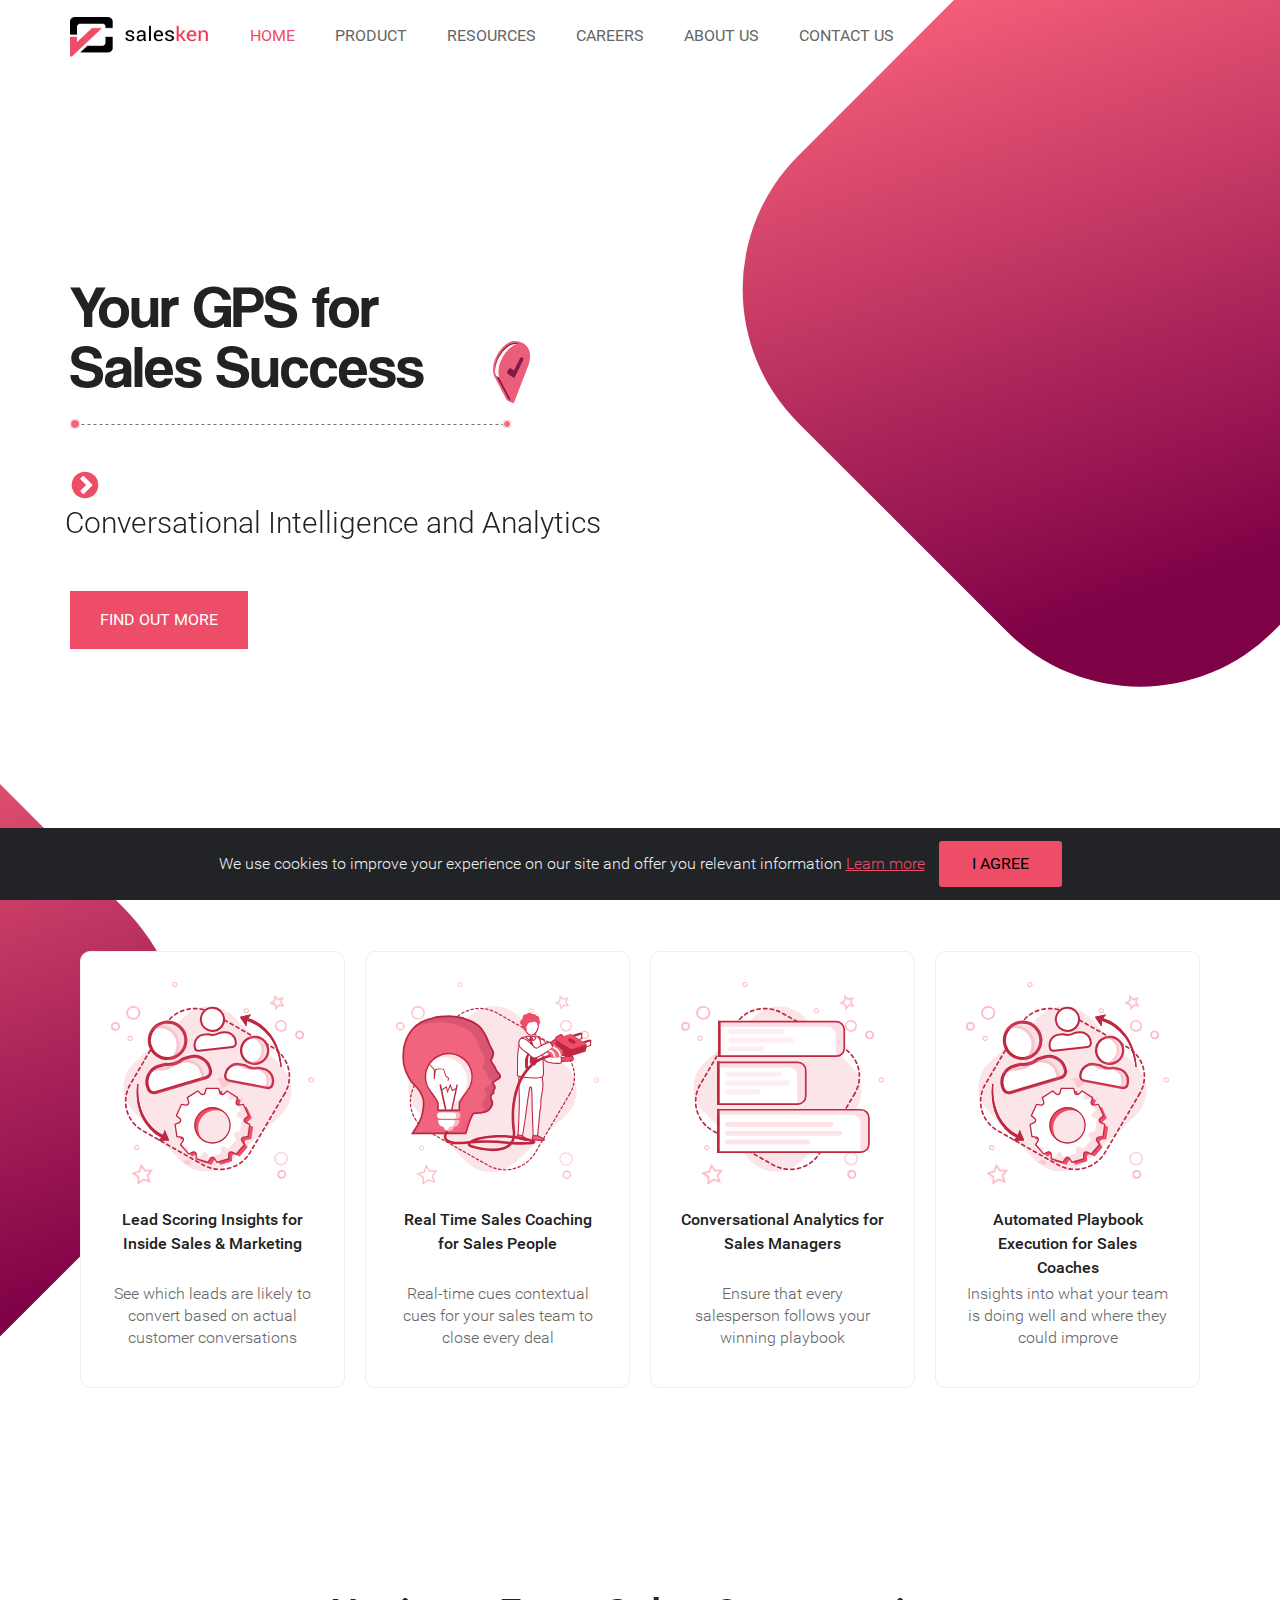
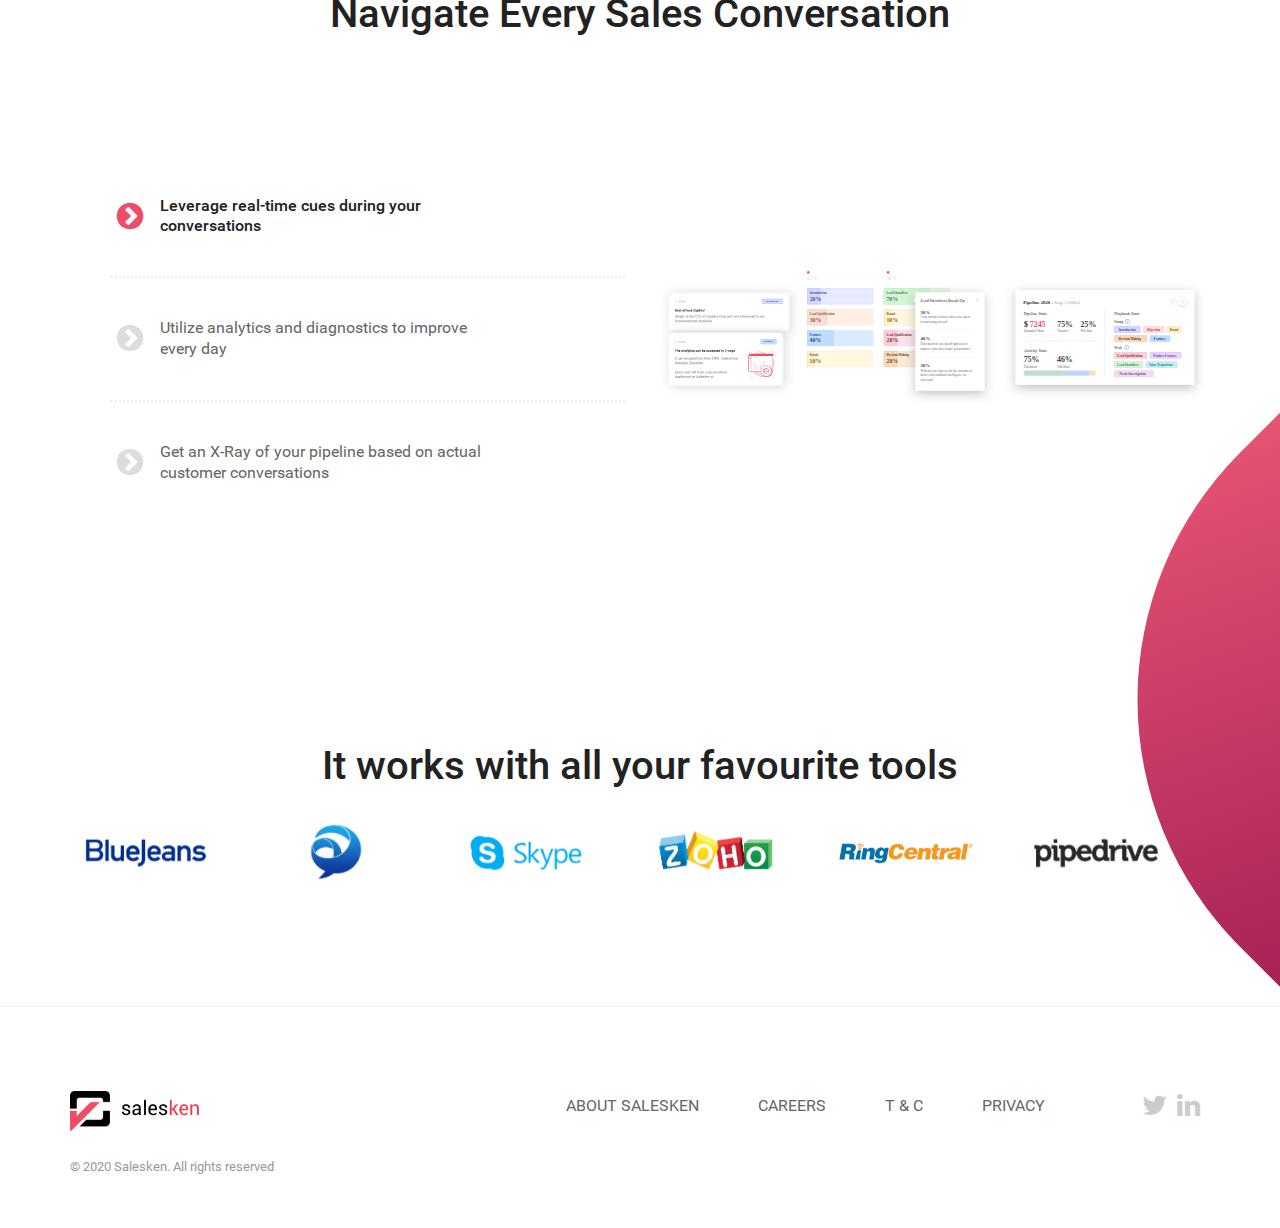
==== commit 18afdcda: "footer" ====
--- a/index.html
+++ b/index.html
@@ -604,35 +604,27 @@
       <div class="row section">
 
         <!-- About Us -->
-        <div class="col-md-9 col-sm-6 mb-sm-100">
+        <div class="col-md-3 col-sm-6 mb-sm-100">
           <div class="widget about-widget">
             <h5 class="header-widget"><img src="assets/images/logo.png" alt="salesken - Logo"
                 style="height:40px !important;width:131px !important"></h5>
-            <p>We’re a group of technologists and training professionals who’ve come <br>together to bring the best of
-              AI and Data Sciences to sales<br> performance! </p>
-
-            <ul class="social-links">
-
-              <li><a href="https://twitter.com/SaleskenAi"><i class="fa fa-twitter"></i></a></li>
-
-              <li><a href="https://www.linkedin.com/company/salesken/"><i class="fa fa-linkedin"></i></a></li>
-
-            </ul>
+
+            <small style="color:#999999">&copy; 2020 Salesken. All rights reserved</a></small>
+
 
           </div><!-- / .widget -->
         </div><!-- / .col-md-3 -->
 
-        <div class="col-md-3 col-sm-6 mb-sm-100">
-          <div class="widget twitter-widget">
-            <h5 class="header-widget">Company</h5>
-            <ul>
+        <div class="col-md-9 d-flex justify-content-end col-sm-6 mb-sm-100" style="padding-top: 35px;">
+          <div class="widget header-widget about-widget twitter-widget">
+            <ul class="d-flex">
 
               <li>
-                <p><a href="index.html">About Salesken</a> </p>
+                <p><a href="index.html">ABOUT SALESKEN</a> </p>
               </li>
 
               <li>
-                <p><a href="careers.html">Careers</a></p>
+                <p><a href="careers.html">CAREERS</a></p>
               </li>
               <li>
                 <p><a href="terms.html">T & C</a>
@@ -640,18 +632,28 @@
               </p>
               </li>
               <li>
-                <p><a href="privacy.html">Privacy</a></p>
+                <p><a href="privacy.html">PRIVACY</a></p>
               </li>
 
             </ul>
-          </div>
+
+
+
+          </div>
+          <ul style="list-style-type: none;" class="d-flex">
+
+            <li><a href="https://twitter.com/SaleskenAi"><i class="fa fa-twitter social-links"></i></a></li>
+
+            <li><a href="https://www.linkedin.com/company/salesken/"><i class="fa fa-linkedin social-links"></i></a>
+            </li>
+
+          </ul>
         </div><!-- / .widget -->
 
 
 
 
       </div><!-- / .row -->
-      <small style="color:#999999">&copy; 2020 Salesken. All rights reserved</a></small>
     </div><!-- / .container -->
 
 
--- a/css/style.css
+++ b/css/style.css
@@ -670,11 +670,12 @@
 }
 
 .footer-widgets .twitter-widget ul li p {
-  font-size: .85em;
+  font-size: 16px;
+  padding-right: 55px;
 }
 
 .footer-widgets .twitter-widget ul li p a {
-  color: #111 !important;
+  color: #666666 !important;
 }
 
 .footer-widgets .twitter-widget ul li p a:hover {
@@ -5385,3 +5386,13 @@
   font-size: 24px;
   
 }
+
+.social-links{
+  font-size: 27px;
+  color: #cccccc;
+  padding-right: 10px;
+}
+
+.social-links:hover{
+  color: #eeeeee;
+}